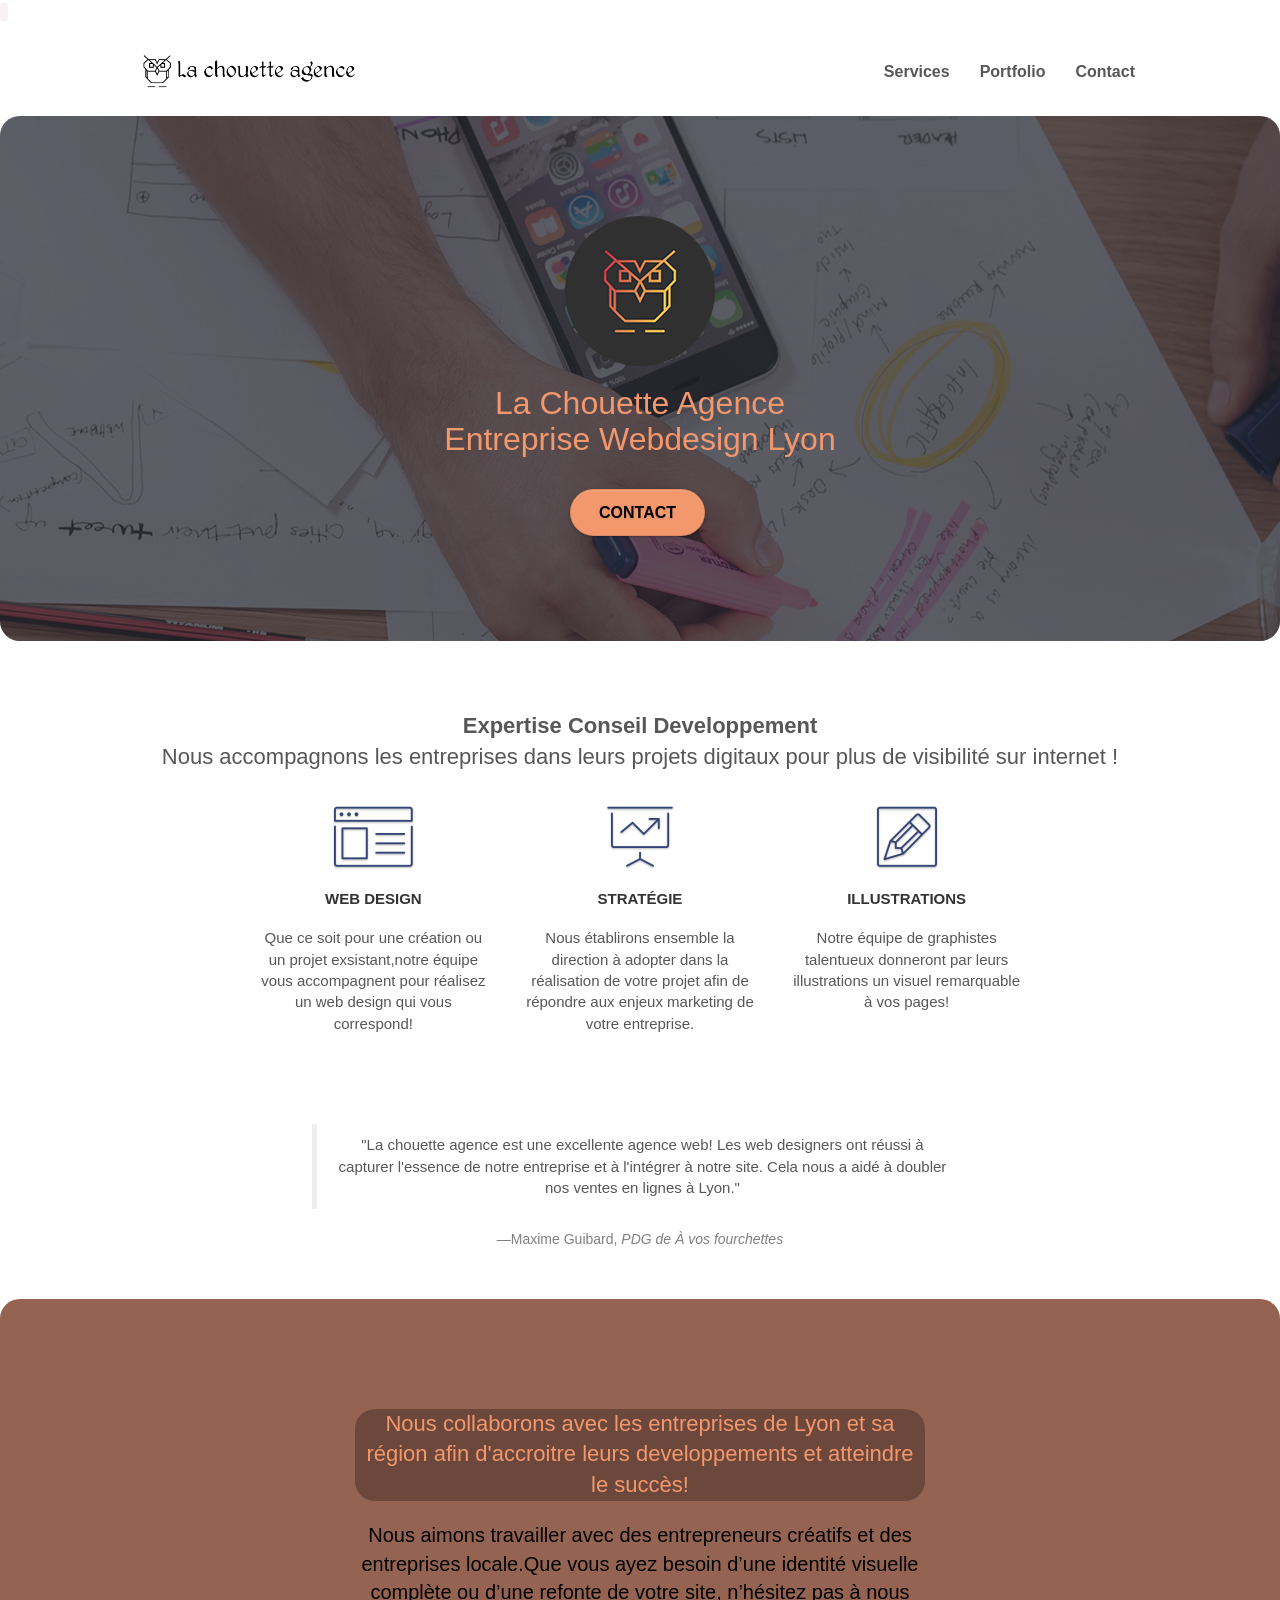
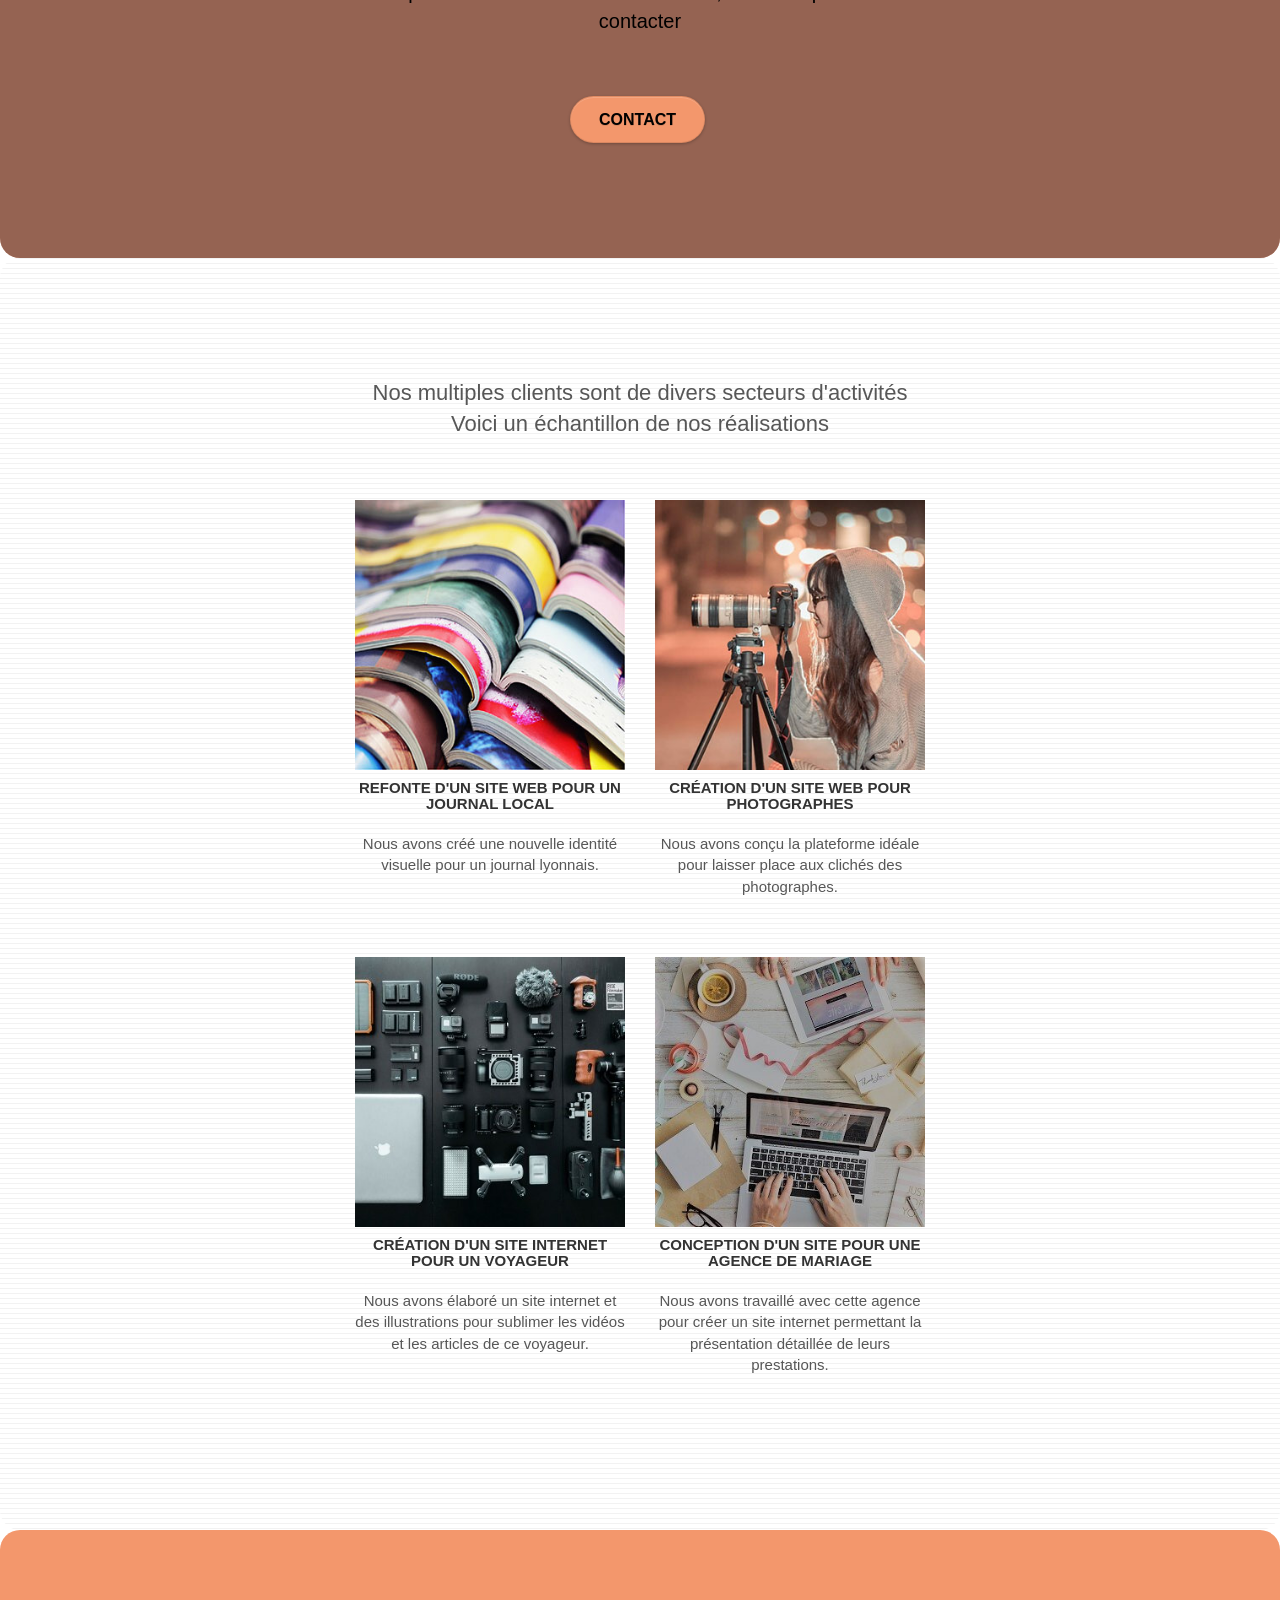
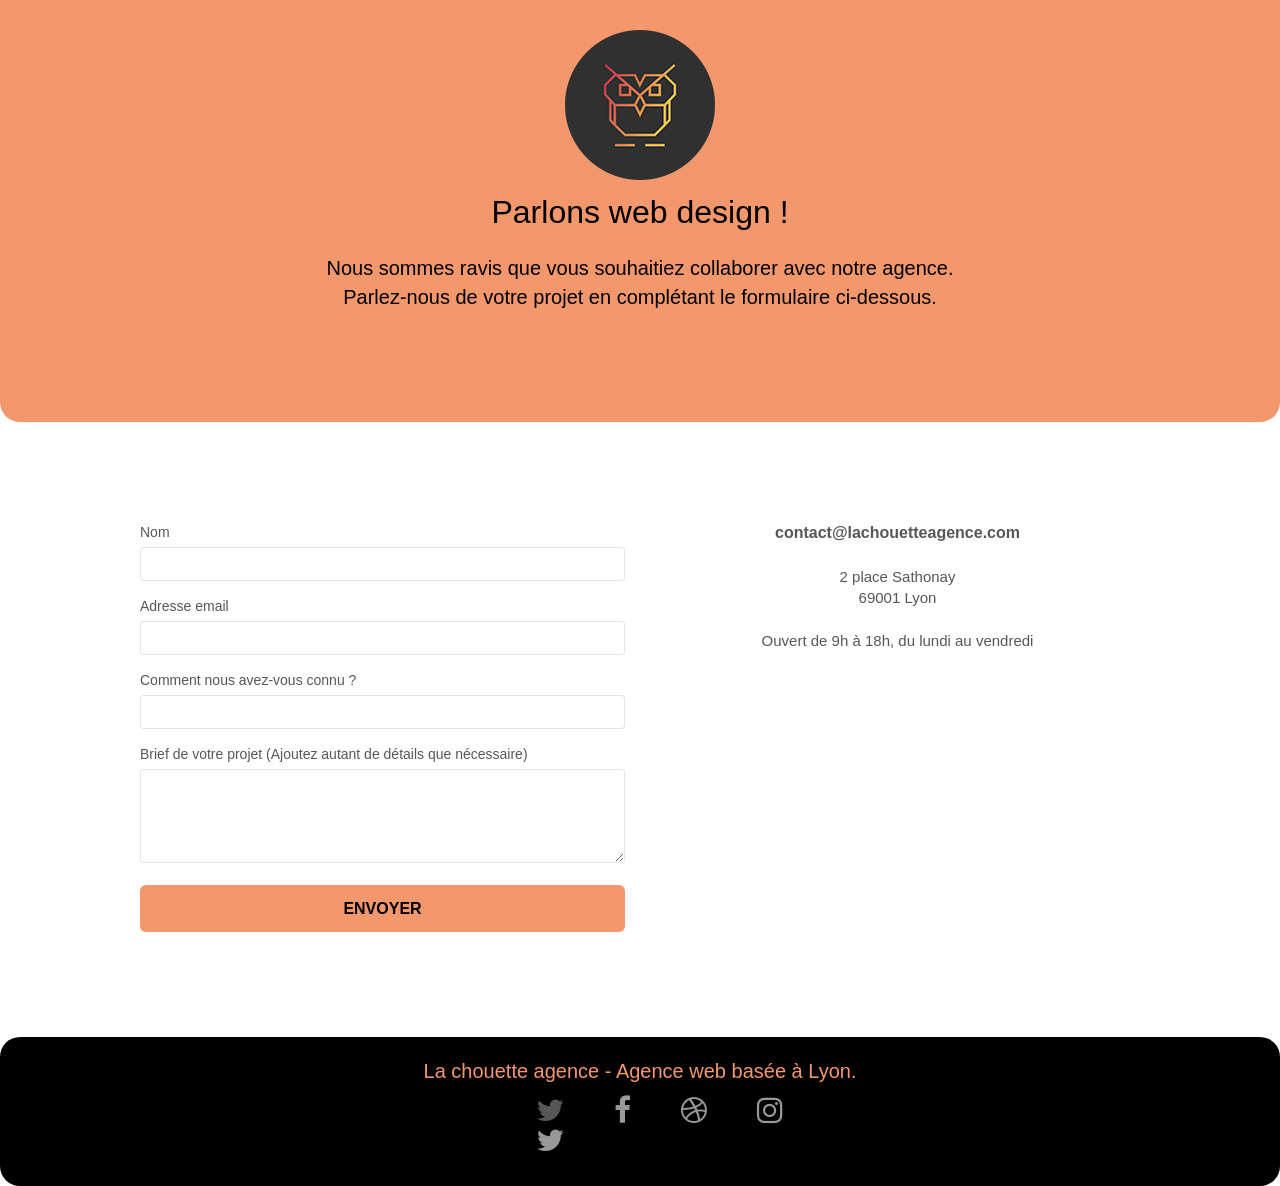
==== index.html @ d34104b5 "no message" ====
<!doctype html>
<html lang="fr">
<head>
	<meta charset="utf-8">
	<title>La chouette agence - Entreprise webdesign à Lyon</title>
    <meta name="description" content="La chouette agence entreprise de webdesign à Lyon, Expertise , conseil, strategie nous vous accompagnons et réalisont avec vous,votre projet digital! ">
    <code><meta name="robots" content="index, follow"></code>
	<meta name="viewport" content="width=device-width, initial-scale=1.0, viewport-fit=cover">
    <link rel="shortcut icon" type="image/png" href="favicon.jpg">
    
	<link rel="stylesheet" type="text/css" href="./css/bootstrap.css">
	<link rel="stylesheet" type="text/css" href="style-min.css">
	<link rel="stylesheet" type="text/css" href="./css/font-awesome.css">
	<link rel="stylesheet" type="text/css" href="./css/et-line.css">
	
    
	<script src="./js/jquery-2.1.0.js"async></script>
	<script src="./js/bootstrap.js" async></script>
	<script src="./js/blocs.js"async ></script>
	<script src="./js/jquery.touchSwipe.js" async></script>
	<script src="./js/gmaps.js" async></script>    
    
</head>
<body>  
<!-- bloc-0 -->
<header class="bloc 1-bloc" id="bloc-0">
	<div class="container bloc-sm">
		<div class="navbar row">
			<div class="navbar header">
				<a class="navbar-brand" href="index.html">
					<img src="img/la-chouette-agence.png" alt="Logo de l'agence : une chouette" title="Nom et logo de la chouette agence"></a>
				<button id="nav-toggle" type="button" class="ui-navbar-toggle navbar-toggle" data-toggle="collapse" data-target=".navbar-1">
					<span class="sr-only">Toggle navigation</span>
					<span class="icon-bar"></span>
					<span class="icon-bar"></span>
					<span class="icon-bar"></span>
				</button>
			</div>	
			<nav class="collapse navbar-collapse navbar-1 special-dropdown-nav">
				<ul class="site-navigation nav navbar-nav">	
					<li><a href="#bloc-2-services">Services</a></li>
					<li><a href="#bloc-4-portfolio">Portfolio</a></li>
					<li><a href="#bloc-7-contact">Contact</a></li>
				</ul>
			</nav>
		</div>
	</div>
</header>
<!-- bloc-0 END -->

<!-- Principal conteneur -->
<main class="page-container">

<!-- bloc-1-presentation -->
<section class="bloc bgc-dark-slate-blue bg-banniere d-bloc bg-t-edge bloc-bg-texture texture-paper b-parallax" id="bloc-1-hero">
	<div class="container bloc-lg">
		<div class="row tight-width-whitespace">	
			<div class="col-sm-12">
				<img src="img/logo.png" class="center-block image-resize-mode"alt="La chouette agence-Entreprise webdesign à Lyon" />
				<h1 class="text-center hero-bloc-text tc-white ">
					La Chouette Agence <br>Entreprise Webdesign Lyon
				</h1>
				<div class="text-center">
					<a href="#bloc-7-contact" class="btn btn-lg btn-clean btn-rd cta-hero btn-atomic-tangerine" id="cta-hero">Contact</a>
				</div>
			</div>	
		</div>	
	</div>
</section>
<!-- bloc-1-presentation END -->

<!-- bloc-2-services -->
<section class="bloc bgc-white l-bloc" id="bloc-2-services">
	<div class="container bloc-md">
		<div class="row">
			<div class="col-sm-12 text-center">
				<h2>
			<strong>Expertise Conseil Developpement</strong><br>Nous accompagnons les entreprises dans leurs projets digitaux pour plus de visibilité sur internet !</br>	
			</h2>
			</div>
		</div>
		<div class="row voffset-lg med-width-whitespace">
			<article class="col-sm-4">
				<div class="text-center">
					<span class="et-icon-browser sm-shadow icon-dark-slate-blue icons icon-lg"></span>
				</div>
				<h3 class="mg-md text-center">
					Web design
				</h3>
				<p class="text-center ">
					Que ce soit pour une création ou un projet exsistant,notre équipe vous accompagnent pour réalisez un web design qui vous correspond! 
				</p>
			</article>
			<article class="col-sm-4">
				<div class="text-center">
					<span class="et-icon-presentation sm-shadow icon-dark-slate-blue icons icon-lg"></span>
				</div>
				<h3 class="mg-md text-center">
					Stratégie
				</h3>
				<p class="text-center ">
					Nous établirons ensemble la direction à adopter dans la réalisation de votre projet afin de répondre aux enjeux marketing de votre entreprise.
				</p>
			</article>
			<article class="col-sm-4">
				<div class="text-center">
					<span class="et-icon-edit sm-shadow icon-dark-slate-blue icons icon-lg"></span>
				</div>
				<h3 class="mg-md text-center">
					Illustrations
				</h3>
				<p class="text-center ">
					Notre équipe de graphistes talentueux donneront par leurs illustrations un visuel remarquable à vos pages!
				</p>
			</article>
		</div>
		<div class="row voffset-lg voffset">
			<figure class="col-xs-12 col-md-8 col-md-offset-2 text-center">
				<blockquote>
					<p>"La chouette agence est une excellente agence web! Les web designers ont réussi à capturer l'essence de notre entreprise et à l'intégrer à notre site. Cela nous a aidé à doubler nos ventes en lignes à Lyon."</p>
				</blockquote>
				<figcaption>—Maxime Guibard, <cite>PDG de À vos fourchettes</cite></figcaption>
			</figure>
		</div>
	</div>
</section>
<!-- bloc-2-services END -->

<!-- bloc-3-what-i-do -->
<section class="bloc tc-white bgc-atomic-tangerine bg-presentation d-bloc bloc-bg-texture texture-paper b-parallax" id="bloc-3-what-i-do">
	<div class="container bloc-lg">
		<div class="row tight-width-whitespace black-background">
			<div class="col-sm-12">
				<h2 class="mg-md text-center orange2">
					Nous collaborons avec les entreprises de Lyon et sa région afin d'accroitre leurs developpements et atteindre le succès!
				</h2>
				<p class="text-center white">
					Nous aimons travailler avec des entrepreneurs créatifs et des entreprises locale.Que vous ayez besoin d’une identité visuelle complète ou d’une refonte de votre site, n’hésitez pas à nous contacter <br><br>
					<div class="text-center">
						<a href="#bloc-7-contact" class="btn btn-lg btn-clean btn-rd cta-hero btn-atomic-tangerine" id="cta-hero">Contact</a>
					</div>
				</p>
			</div>
		</div>
	</div>
</section>
<!-- bloc-3-what-i-do END -->

<!-- bloc-4-portfolio -->
<div class="bloc bgc-white bg-lines-h2-bg bg-repeat l-bloc" id="bloc-4-portfolio">
	<div class="container bloc-lg">
		<div class="row">
			<div class="col-sm-12 text-center">
				<h2>Nos multiples clients sont de divers secteurs d'activités<br>
					Voici un échantillon de nos réalisations </h2>
			</div>
		</div>
		<div class="row tight-width-whitespace portfolio-row">
			<article class="col-sm-6">
				<a href="#" data-lightbox="img/1.jpg" data-gallery-id="gallery-1" data-caption="Refonte d'un site web pour un journal local" data-frame="snapshot-lb">
					<img src="img/1.jpg" alt="photo de livres ouverts empilés commme des tuiles de toit" class="img-responsive portfolio-thumb"/></a>
				<h3 class="mg-md text-center">
					Refonte d'un site web pour un journal local
				</h3>
				<p class="text-center">
					Nous avons créé une nouvelle identité visuelle pour un journal lyonnais.
				</p>
			</article>
			<article class="col-sm-6">
				<a href="#" data-lightbox="img/2.jpg" data-gallery-id="gallery-1" data-caption="Création d'un site web pour photographes" data-frame="snapshot-lb">
					<img src="img/2.jpg" class="img-responsive portfolio-thumb" alt="image d'une femme avec appareil photo long objectif"/></a>
				<h3 class="mg-md text-center">
					Création d'un site web pour photographes
				</h3>
				<p class="text-center">
					Nous avons conçu la plateforme idéale pour laisser place aux clichés des photographes.
				</p>
			</article>
		</div>
		<div class="row tight-width-whitespace portfolio-row">
			<article class="col-sm-6">
				<a href="#" data-lightbox="img/3.jpg" data-gallery-id="gallery-1" data-caption="Création d'un site internet pour un voyageur" data-frame="snapshot-lb">
					<img src="img/3.jpg" class="img-responsive portfolio-thumb" alt="table prise de haut avec dessus materiel photos et vidéos"/></a>
				<h3 class="mg-md text-center">
					Création d'un site internet pour un voyageur
				</h3>
				<p class="text-center">
					Nous avons élaboré un site internet et des illustrations pour sublimer les vidéos et les articles de ce voyageur.
				</p>
			</article>
			<article class="col-sm-6">
				<a href="#" data-lightbox="img/4.jpg" data-gallery-id="gallery-1" data-caption="Conception d'un site pour une agence de mariage" data-frame="snapshot-lb">
					<img src="img/4.jpg" class="img-responsive portfolio-thumb" alt="image mimant une scene de préparation de mariage avec choix des invitations,couleur, rubans,etc...et une personne qui prends des notes avec un ordinateur"/></a>
				<h3 class="mg-md text-center">
					Conception d'un site pour une agence de mariage
				</h3>
				<p class="text-center">
					Nous avons travaillé avec cette agence pour créer un site internet permettant la présentation détaillée de leurs prestations.
				</p>
			</article>
		</div>
	</div>
</div>
<!-- bloc-4-portfolio END -->

<!-- bloc-5-cta -->
<div class="bloc  bgc-atomic-tangerine d-bloc" id="bloc-5-cta">
	<div class="container bloc-lg blocolor">
		<div class="row">
			<img src="img/logo.png"class="center-block image-resize-mode"alt="La chouette agence-Entreprise webdesign à Lyon">
			<h2 class="mg-md text-center black">
				Parlons web design !
			</h2>
			<p class="text-center white">
				Nous sommes ravis que vous souhaitiez collaborer avec notre agence.<br>
				Parlez-nous de votre projet en complétant le formulaire ci-dessous.
			</p>
		</div>
	</div>
</div>
<!-- bloc-5-cta END -->
<!-- bloc-7 -->
<section class="bloc bgc-white l-bloc" id="bloc-7-contact">
	<div class="container bloc-lg">
		<div class="row">
			<div class="col-sm-6">
				<form id="form_1" novalidate success-msg="Your message has been sent." fail-msg="Sorry it seems that our mail server is not responding, Sorry for the inconvenience!">
					<div class="form-group">
						<label for="name">
							Nom
						</label>
						<input id="name" class="form-control" required />
					</div>
					<div class="form-group">
						<label for="email">
							Adresse email
						</label>
						<input id="email" class="form-control" type="email" required />
					</div>
					<div class="form-group">
						<label for="message2">
							Comment nous avez-vous connu ?
						</label>
						<input id="message2" class="form-control" type="email" required id="input_504" />
					</div>
					<div class="form-group">
						<label for="message">
							Brief de votre projet (Ajoutez autant de détails que nécessaire)<br>
						</label><textarea id="message" class="form-control" rows="4" cols="50" required></textarea>
					</div> 
					<button class="bloc-button btn btn-lg btn-block cta-hero btn-atomic-tangerine" type="submit">
						Envoyer
					</button>
				</form>
			</div>
			<div class="col-sm-6">
				<p class="mail_div">
					<span class="mail">contact@lachouetteagence.com</span><br><br>2 place Sathonay <br>69001 Lyon<br><br>Ouvert de 9h à 18h, du lundi au vendredi<br>
				</p>
			</div>
		</div>
	</div>
</section>
<!-- bloc-7 END -->

<!-- Footer - bloc-8 -->
<div class="bloc bgc-atomic-tangerine2 d-bloc" id="bloc-8">
	<div class="container bloc-sm">
		<div class="row">
			<div class="col-sm-12">
				<p class="text-center orange">
					La chouette agence - Agence web basée à Lyon.<br>
				</p>
				<div class="row row-no-gutters social">
					<div class="col-sm-3">
						<ul class="text-center social_net_div">
							<li><a class="social fa fa-twitter icon-md" href="https://twitter.com/?lang=fr" aria-label="twitter" ><span class="fa fa-twitter icon-md"></span></a></li>
							<li><a class="social" href="https://fr-fr.facebook.com/" aria-label="facebook"><span class="fa fa-facebook icon-md"></span></a></li>
							<li><a class="social" href="https://dribbble.com" aria-label="dribble"><span class="fa fa-dribbble icon-md"></span></a></li>
							<li><a class="social" href="https://www.instagram.com/?hl=fr"aria-label="instagram"><span class="fa fa-instagram icon-md"></span></a></li>	
						</ul>
					</div>
				</div>
			</div>
		</div>
	</div>
</div>
<!-- Footer - bloc-8 END -->

</div>
<!-- Principal conteneur END -->
    

</body>
</html>
---- style-min.css ----
body{margin:0;padding:0;max-width:1700px;margin:auto;background:#FFF;overflow-x:hidden;-webkit-font-smoothing:antialiased;-moz-osx-font-smoothing:grayscale}a,button{transition:all .3s ease-in-out;outline:none!important}a:hover{text-decoration:none;cursor:pointer}#page-loading-blocs-notifaction{position:fixed;top:0;bottom:0;width:100%;z-index:100000;background:#FFF url(img/pageload-spinner.gif) no-repeat center center}.bloc{width:100%;clear:both;background:50% 50% no-repeat;padding:0 50px;-webkit-background-size:cover;-moz-background-size:cover;-o-background-size:cover;background-size:cover;position:relative;border-radius:20px}.bloc .container{padding-left:0;padding-right:0}.bloc-lg{padding:100px 50px}.bloc-md{padding:50px}.bloc-sm{padding:20px 50px}.bg-center,.bg-l-edge,.bg-r-edge,.bg-t-edge,.bg-b-edge,.bg-tl-edge,.bg-bl-edge,.bg-tr-edge,.bg-br-edge,.bg-repeat{-webkit-background-size:auto!important;-moz-background-size:auto!important;-o-background-size:auto!important;background-size:auto!important}.bg-repeat{background:repeat}.bg-t-edge{background:top no-repeat}.bloc-bg-texture::before{content:"";background-size:2px 2px;position:absolute;top:0;bottom:0;left:0;right:0}.texture-paper::before{background-color:rgba(20,27,47,.418);background-size:280px 280px;border-radius:20px}.b-parallax{background-attachment:fixed}.d-bloc{color:rgba(255,255,255,.7)}.d-bloc button:hover{color:rgba(255,255,255,.9)}.d-bloc .icon-round,.d-bloc .icon-square,.d-bloc .icon-rounded,.d-bloc .icon-semi-rounded-a,.d-bloc .icon-semi-rounded-b{border-color:rgba(255,255,255,.9)}.d-bloc .divider-h span{border-color:rgba(255,255,255,.2)}.d-bloc .a-btn,.d-bloc .navbar a,.d-bloc .navbar-brand,.d-bloc a .icon-sm,.d-bloc a .icon-md,.d-bloc a .icon-lg,.d-bloc a .icon-xl,.d-bloc h1 a,.d-bloc h2 a,.d-bloc h3 a,.d-bloc h4 a,.d-bloc h5 a,.d-bloc h6 a,.d-bloc p a{color:rgba(255,255,255,.6)}.d-bloc .a-btn:hover,.d-bloc .navbar a:hover,.d-bloc .navbar-brand:hover,.d-bloc a:hover .icon-sm,.d-bloc a:hover .icon-md,.d-bloc a:hover .icon-lg,.d-bloc a:hover .icon-xl,.d-bloc h1 a:hover,.d-bloc h2 a:hover,.d-bloc h3 a:hover,.d-bloc h4 a:hover,.d-bloc h5 a:hover,.d-bloc h6 a:hover,.d-bloc p a:hover{color:rgba(255,255,255,1)}.d-bloc .navbar-toggle .icon-bar{background:rgba(255,255,255,1)}.d-bloc .btn-wire,.d-bloc .btn-wire:hover{color:rgba(255,255,255,1);border-color:rgba(255,255,255,1)}.d-bloc .panel{color:rgba(0,0,0,.5)}.d-bloc .panel button:hover{color:rgba(0,0,0,.7)}.d-bloc .panel icon{border-color:rgba(0,0,0,.7)}.d-bloc .panel .divider-h span{border-color:rgba(0,0,0,.1)}.d-bloc .panel .a-btn{color:rgba(0,0,0,.6)}.d-bloc .panel .a-btn:hover{color:rgba(0,0,0,1)}.d-bloc .panel .btn-wire,.d-bloc .panel .btn-wire:hover{color:rgba(0,0,0,.7);border-color:rgba(0,0,0,.3)}.d-bloc .panel,.l-bloc{color:rgba(0,0,0,.5)}.d-bloc .panel button:hover,.l-bloc button:hover{color:rgba(0,0,0,.7)}.l-bloc .icon-round,.l-bloc .icon-square,.l-bloc .icon-rounded,.l-bloc .icon-semi-rounded-a,.l-bloc .icon-semi-rounded-b{border-color:rgba(0,0,0,.7)}.d-bloc .panel .divider-h span,.l-bloc .divider-h span{border-color:rgba(0,0,0,.1)}.d-bloc .panel .a-btn,.l-bloc .a-btn,.l-bloc .navbar a,.l-bloc .navbar-brand,.l-bloc a .icon-sm,.l-bloc a .icon-md,.l-bloc a .icon-lg,.l-bloc a .icon-xl,.l-bloc h1 a,.l-bloc h2 a,.l-bloc h3 a,.l-bloc h4 a,.l-bloc h5 a,.l-bloc h6 a,.l-bloc p a{color:rgba(0,0,0,.6)}.d-bloc .panel .a-btn:hover,.l-bloc .a-btn:hover,.l-bloc .navbar a:hover,.l-bloc .navbar-brand:hover,.l-bloc a:hover .icon-sm,.l-bloc a:hover .icon-md,.l-bloc a:hover .icon-lg,.l-bloc a:hover .icon-xl,.l-bloc h1 a:hover,.l-bloc h2 a:hover,.l-bloc h3 a:hover,.l-bloc h4 a:hover,.l-bloc h5 a:hover,.l-bloc h6 a:hover,.l-bloc p a:hover{color:rgba(0,0,0,1)}.l-bloc .navbar-toggle .icon-bar{color:rgba(0,0,0,.6)}.d-bloc .panel .btn-wire,.d-bloc .panel .btn-wire:hover,.l-bloc .btn-wire,.l-bloc .btn-wire:hover{color:rgba(0,0,0,.7);border-color:rgba(0,0,0,.3)}.voffset{margin-top:30px}.voffset-lg{margin-top:80px}.row-no-gutters{margin-right:0;margin-left:0}.row.row-no-gutters>[class^="col-"],.row.row-no-gutters>[class*=" col-"]{padding-right:0;padding-left:0}#bloc-1-hero h1{font-size:32px}.navbar{margin-bottom:0;z-index:1}.navbar-brand{height:auto;padding:3px 15px;font-size:25px;font-weight:400;font-weight:600;line-height:44px}.navbar-brand img{max-height:40px;margin:0 5px 0 0;display:inline}.navbar-brand img[src$=svg]{min-width:100px}.nav-center .navbar-brand img{margin:0}.navbar .nav{padding-top:2px;margin-right:-16px;float:right;z-index:1}.nav>li{float:left;margin-top:4px;font-size:16px}.navbar-nav .open .dropdown-menu>li>a{text-align:inherit}.nav>li a:hover,.nav>li a:focus{background:#F3976C;border-radius:2px}.navbar-toggle{margin:10px 10px 0 0;border:0}.navbar-toggle:hover{background:transparent!important}.navbar-toggle .icon-bar{background-color:rgba(0,0,0,.5);width:26px}.nav-invert .navbar .nav{float:left}.nav-invert .navbar-header,.nav-invert .navbar-brand{float:right;position:relative;z-index:2}@media (min-width:768px){.site-navigation{position:absolute;top:50%;right:20px;transform:translate(0,-50%);-webkit-transform:translateY(-50%)}.nav>li .dropdown-menu a,.nav>li .dropdown-menu a:hover{color:#484848}.nav-invert .site-navigation{left:0;right:0}.nav-center{text-align:center}.nav-center .navbar-header{width:100%}.nav-center .navbar-header,.nav-center .navbar-brand,.nav-center .nav>li{float:none;display:inline-block}.nav-center .site-navigation{position:relative;width:100%;right:0;margin-right:0;margin-top:20px}.nav-center.mini-nav .navbar-toggle{float:none;margin:10px auto 0}}.nav>li>.dropdown a{background:none!important;display:block;padding:14px 15px}nav .caret{margin:0 5px}.dropdown-menu .dropdown-menu{top:-8px;left:100%}.dropdown-menu .dropmenu-flow-right{top:100%;left:0;margin-left:-1px;border-top-left-radius:0;border-top-right-radius:0}.dropdown-menu .dropdown span{border:4px solid #000;border-top-color:transparent;border-right-color:transparent;border-bottom-color:transparent;margin:6px -5px 0 0!important;float:right}.mg-md{margin-top:10px;margin-bottom:20px}.mg-lg{margin-top:10px;margin-bottom:40px}.btn{margin:0 5px 5px 0}.btn.pull-right{margin:0 0 5px 5px}.btn-d,.btn-d:hover,.btn-d:focus{color:#FFF;background:rgba(0,0,0,.3)}button{outline:none!important}.btn-rd{border-radius:40px}.btn-clean{border:1px solid rgba(0,0,0,.08);border-bottom-color:rgba(0,0,0,.1);text-shadow:0 1px 0 rgba(0,0,1,.1);box-shadow:0 1px 3px rgba(0,0,1,.25),inset 0 1px 0 0 rgba(255,255,255,.15)}.icon-md{font-size:30px!important}.icon-lg{font-size:60px!important}.sm-shadow{text-shadow:0 1px 2px rgba(0,0,0,.3)}.panel-sq,.panel-sq .panel-heading,.panel-sq .panel-footer{border-radius:0}.panel-rd{border-radius:30px}.panel-rd .panel-heading{border-radius:29px 29px 0 0}.panel-rd .panel-footer{border-radius:0 0 29px 29px}.form-control{border-color:rgba(0,0,0,.1);box-shadow:none}.scrollToTop{width:40px;height:40px;position:fixed;bottom:20px;right:20px;opacity:0;z-index:500;transition:all .3s ease-in-out}.scrollToTop span{margin-top:6px}.showScrollTop{font-size:14px;opacity:1}a[data-lightbox]{position:relative;display:block;text-align:center}a[data-lightbox]:hover::before{content:"+";font-family:"HelveticaNeue-Light","Helvetica Neue Light","Helvetica Neue",Helvetica,Arial;font-size:32px;width:50px;height:50px;margin-left:-25px;border-radius:50%;background:rgba(0,0,0,.6);color:#FFF;font-weight:100;z-index:1;position:absolute;top:50%;transform:translateY(-50%);-webkit-transform:translateY(-50%)}a[data-lightbox]:hover img{opacity:.6;-webkit-animation-fill-mode:none;animation-fill-mode:none}#lightbox-modal{display:flex;align-items:center}#lightbox-modal .modal-dialog{width:90%;max-width:900px;margin:0 auto 0}#lightbox-modal .modal-dialog img{max-height:90vh;margin:0 auto}.lightbox-caption{padding:20px;color:#FFF;background:rgba(0,0,0,.5);position:absolute;left:15px;right:15px;bottom:5px}.close-lightbox{color:#FFF;font-size:30px;position:absolute;top:20px;right:20px;z-index:20;background:rgba(0,0,0,.5);border:none;line-height:30px;padding:0 9px 5px;opacity:.3}.close-lightbox:hover,.next-lightbox:hover,.prev-lightbox:hover{opacity:1;color:#FFF}.next-lightbox,.prev-lightbox{font-size:20px;color:rgba(255,255,255,.9);background:rgba(0,0,0,.5);transition:all .2s ease-in-out;position:absolute;top:45%;z-index:1;opacity:.4}.next-lightbox{padding:6px 8px 1px 13px;right:25px}.prev-lightbox{padding:6px 13px 1px 10px;left:25px}.snapshot-lb .modal-body{padding-bottom:45px}.snapshot-lb .lightbox-caption{padding:0;color:rgba(0,0,0,.5);background:none}h1,h2,h3,h4,h5,h6,p,label,.btn,a{font-family:"helvetica";font-weight:400;color:#575757!important}.container{max-width:1000px}.hero-bloc-text{font-size:38px}.hero-bloc-text-sub{font-size:36px}.statement-bloc-text{line-height:26px;font-style:italic;font-size:20px;text-align:center;font-weight:lighter;max-width:520px;margin:auto auto auto auto}p{font-size:15px}.tight-width-whitespace{max-width:600px;margin:auto auto auto auto}.h1{font-size:20px;font-family:"Open Sans"}.cta-hero{margin-top:22px;color:#FFFFFF!important;text-transform:uppercase;padding:12px 28px 12px 28px;font-size:16px;font-weight:700}.social{display:flex;justify-content:space-around;padding-right:50px}h2{font-size:22px;line-height:1.4em}h3{font-size:15px;text-transform:uppercase;font-weight:700;color:#333333!important}.med-width-whitespace{max-width:800px;margin:auto auto auto auto;box-shadow:0 0 0 #000}h1{color:#333333!important}h4{color:#333333!important}.icons{margin-bottom:14px;margin-top:24px}.white{color:black!important;font-size:20px}.black{color:black!important;font-size:32px}.orange{color:#F3976C!important;font-size:20px}.orange2{background-color:rgba(0,0,0,.274);color:#F3976C!important;border-radius:20px}.portfolio-thumb{margin:auto}.portfolio-row{margin-bottom:44px;margin-top:50px}.avatar{box-shadow:0 4px 9px rgba(0,0,0,.3)}.bold-link{font-weight:900;text-decoration:underline!important}.bgc-white{background-color:#FFF}.bgc-dark-slate-blue{background-color:#364577}.bgc-atomic-tangerine{background-color:#F3976C}.bgc-atomic-tangerine2{background-color:#000}.tc-white{color:#F3976C!important}.btn-atomic-tangerine{background:#F3976C;color:black!important}.btn-atomic-tangerine:hover{background:#c27956!important;color:#FFFFFF!important}.ltc-white{color:#FFFFFF!important}.ltc-white:hover{color:#cccccc!important}.ltc-atomic-tangerine{color:#F3976C!important}.ltc-atomic-tangerine:hover{color:#c27956!important}.icon-dark-slate-blue{color:#364577!important;border-color:#364577!important}.mail_div{text-align:center}.mail{font-size:16px;font-weight:700}.social_net_div{display:flex;list-style:none}.bg-dots-bg{background-image:url(img/dots-bg.png)}.bg-lines-h2-bg{background-image:url(img/lines-h2-bg.png)}.bg-banniere{background-image:url(img/la-chouette-agence-banniere.jpg)}.bg-presentation{background-image:url(img/image-de-presentation.jpg)}@media (max-width:1024px){.bloc{padding-left:20px;padding-right:20px}.bloc.full-width-bloc,.bloc-tile-2.full-width-bloc .container,.bloc-tile-3.full-width-bloc .container,.bloc-tile-4.full-width-bloc .container{padding-left:0;padding-right:0}}@media (max-width:992px) and (min-width:768px){.navbar .nav{max-width:80%}.nav-center.navbar .nav{max-width:100%}}@media only screen and (min-device-width:768px) and (max-device-width:1024px) and (orientation:landscape){.b-parallax{background-attachment:scroll}}@media only screen and (min-device-width:1024px) and (max-device-width:1366px) and (-webkit-min-device-pixel-ratio:1.5){.b-parallax{background-attachment:scroll}}@media (max-width:991px){.container{width:100%}.b-parallax{background-attachment:scroll}.page-container,#hero-bloc{overflow-x:hidden;position:relative}.bloc{padding-left:constant(safe-area-inset-left);padding-right:constant(safe-area-inset-right)}.bloc-group,.bloc-group .bloc{display:block;width:100%}.bloc-fill-screen .fill-bloc-top-edge,.bloc-fill-screen .fill-bloc-bottom-edge{padding:0 20px;padding-left:constant(safe-area-inset-left);padding-right:constant(safe-area-inset-right)}}@media (max-width:767px){.page-container{overflow-x:hidden;position:relative}h1,h2,h3,h4,h5,h6,p,#disqus_thread{padding-left:10px!important;padding-right:10px!important}.b-parallax{background-attachment:scroll}.navbar .nav{padding-top:0;border-top:1px solid rgba(0,0,0,.2);float:none!important}.navbar.row{margin-left:0;margin-right:0}.site-navigation{position:inherit;transform:none;-webkit-transform:none;-ms-transform:none}.nav>li{margin-top:0;border-bottom:1px solid rgba(0,0,0,.1);background:rgba(0,0,0,.05);text-align:left;padding-left:15px;width:100%}.nav>li:hover{background:rgba(0,0,0,.08)}.dropdown .dropdown a .caret{float:none;margin:5px 0 0 10px!important;border:4px solid #000;border-bottom-color:transparent;border-right-color:transparent;border-left-color:transparent}#hero-bloc .navbar .nav{background:rgba(0,0,0,.8)}#hero-bloc .navbar .nav a{color:rgba(255,255,255,.6)}.hero{padding:50px 0}.hero-nav{left:-1px;right:-1px}.navbar-collapse{padding:0;overflow-x:hidden;-webkit-box-shadow:none;box-shadow:none}.navbar-brand img{max-height:40px;width:auto}.nav-invert .navbar-header{float:none;width:100%}.nav-invert .navbar-toggle{float:left;margin-left:10px}.bloc{width:90%;margin:auto;padding-left:20px;padding-right:20px}.bloc-xxl,.bloc-xl,.bloc-lg{padding:40px 0}.bloc-sm,.bloc-md{padding-left:0;padding-right:0}.bloc-tile-2 .container,.bloc-tile-3 .container,.bloc-tile-4 .container,.bloc-fill-screen .fill-bloc-top-edge,.bloc-fill-screen .fill-bloc-bottom-edge{padding-left:0;padding-right:0}.a-block{padding:0 10px}.btn-dwn{display:none}.voffset{margin-top:5px}.voffset-md{margin-top:20px}.voffset-lg{margin-top:30px}form{padding:5px}.close-lightbox{display:inline-block}.blocsapp-device-iphone5{background-size:216px 425px;padding-top:60px;width:216px;height:425px}.blocsapp-device-iphone5 img{width:180px;height:320px}}@media (max-width:400px){.bloc{padding-left:0;padding-right:0}}@media (max-width:767px){.bloc-mob-center-text{text-align:center}}
---- css/et-line.css ----
@font-face{font-family:et-line;src:url(../fonts/et-line.eot);src:url(../fonts/et-line.eot?#iefix) format('embedded-opentype'),url(../fonts/et-line.woff) format('woff'),url(../fonts/et-line.ttf) format('truetype'),url(../fonts/et-line.svg#et-line) format('svg');font-weight:400;font-style:normal}.et-icon-adjustments,.et-icon-alarmclock,.et-icon-anchor,.et-icon-aperture,.et-icon-attachment,.et-icon-bargraph,.et-icon-basket,.et-icon-beaker,.et-icon-bike,.et-icon-book-open,.et-icon-briefcase,.et-icon-browser,.et-icon-calendar,.et-icon-camera,.et-icon-caution,.et-icon-chat,.et-icon-circle-compass,.et-icon-clipboard,.et-icon-clock,.et-icon-cloud,.et-icon-compass,.et-icon-desktop,.et-icon-dial,.et-icon-document,.et-icon-documents,.et-icon-download,.et-icon-dribbble,.et-icon-edit,.et-icon-envelope,.et-icon-expand,.et-icon-facebook,.et-icon-flag,.et-icon-focus,.et-icon-gears,.et-icon-genius,.et-icon-gift,.et-icon-global,.et-icon-globe,.et-icon-googleplus,.et-icon-grid,.et-icon-happy,.et-icon-hazardous,.et-icon-heart,.et-icon-hotairballoon,.et-icon-hourglass,.et-icon-key,.et-icon-laptop,.et-icon-layers,.et-icon-lifesaver,.et-icon-lightbulb,.et-icon-linegraph,.et-icon-linkedin,.et-icon-lock,.et-icon-magnifying-glass,.et-icon-map,.et-icon-map-pin,.et-icon-megaphone,.et-icon-mic,.et-icon-mobile,.et-icon-newspaper,.et-icon-notebook,.et-icon-paintbrush,.et-icon-paperclip,.et-icon-pencil,.et-icon-phone,.et-icon-picture,.et-icon-pictures,.et-icon-piechart,.et-icon-presentation,.et-icon-pricetags,.et-icon-printer,.et-icon-profile-female,.et-icon-profile-male,.et-icon-puzzle,.et-icon-quote,.et-icon-recycle,.et-icon-refresh,.et-icon-ribbon,.et-icon-rss,.et-icon-sad,.et-icon-scissors,.et-icon-scope,.et-icon-search,.et-icon-shield,.et-icon-speedometer,.et-icon-strategy,.et-icon-streetsign,.et-icon-tablet,.et-icon-target,.et-icon-telescope,.et-icon-toolbox,.et-icon-tools,.et-icon-tools-2,.et-icon-trophy,.et-icon-tumblr,.et-icon-twitter,.et-icon-upload,.et-icon-video,.et-icon-wallet,.et-icon-wine{font-family:et-line;speak:none;font-style:normal;font-weight:400;font-variant:normal;text-transform:none;line-height:1;-webkit-font-smoothing:antialiased;-moz-osx-font-smoothing:grayscale;display:inline-block}.et-icon-mobile:before{content:"\e000"}.et-icon-laptop:before{content:"\e001"}.et-icon-desktop:before{content:"\e002"}.et-icon-tablet:before{content:"\e003"}.et-icon-phone:before{content:"\e004"}.et-icon-document:before{content:"\e005"}.et-icon-documents:before{content:"\e006"}.et-icon-search:before{content:"\e007"}.et-icon-clipboard:before{content:"\e008"}.et-icon-newspaper:before{content:"\e009"}.et-icon-notebook:before{content:"\e00a"}.et-icon-book-open:before{content:"\e00b"}.et-icon-browser:before{content:"\e00c"}.et-icon-calendar:before{content:"\e00d"}.et-icon-presentation:before{content:"\e00e"}.et-icon-picture:before{content:"\e00f"}.et-icon-pictures:before{content:"\e010"}.et-icon-video:before{content:"\e011"}.et-icon-camera:before{content:"\e012"}.et-icon-printer:before{content:"\e013"}.et-icon-toolbox:before{content:"\e014"}.et-icon-briefcase:before{content:"\e015"}.et-icon-wallet:before{content:"\e016"}.et-icon-gift:before{content:"\e017"}.et-icon-bargraph:before{content:"\e018"}.et-icon-grid:before{content:"\e019"}.et-icon-expand:before{content:"\e01a"}.et-icon-focus:before{content:"\e01b"}.et-icon-edit:before{content:"\e01c"}.et-icon-adjustments:before{content:"\e01d"}.et-icon-ribbon:before{content:"\e01e"}.et-icon-hourglass:before{content:"\e01f"}.et-icon-lock:before{content:"\e020"}.et-icon-megaphone:before{content:"\e021"}.et-icon-shield:before{content:"\e022"}.et-icon-trophy:before{content:"\e023"}.et-icon-flag:before{content:"\e024"}.et-icon-map:before{content:"\e025"}.et-icon-puzzle:before{content:"\e026"}.et-icon-basket:before{content:"\e027"}.et-icon-envelope:before{content:"\e028"}.et-icon-streetsign:before{content:"\e029"}.et-icon-telescope:before{content:"\e02a"}.et-icon-gears:before{content:"\e02b"}.et-icon-key:before{content:"\e02c"}.et-icon-paperclip:before{content:"\e02d"}.et-icon-attachment:before{content:"\e02e"}.et-icon-pricetags:before{content:"\e02f"}.et-icon-lightbulb:before{content:"\e030"}.et-icon-layers:before{content:"\e031"}.et-icon-pencil:before{content:"\e032"}.et-icon-tools:before{content:"\e033"}.et-icon-tools-2:before{content:"\e034"}.et-icon-scissors:before{content:"\e035"}.et-icon-paintbrush:before{content:"\e036"}.et-icon-magnifying-glass:before{content:"\e037"}.et-icon-circle-compass:before{content:"\e038"}.et-icon-linegraph:before{content:"\e039"}.et-icon-mic:before{content:"\e03a"}.et-icon-strategy:before{content:"\e03b"}.et-icon-beaker:before{content:"\e03c"}.et-icon-caution:before{content:"\e03d"}.et-icon-recycle:before{content:"\e03e"}.et-icon-anchor:before{content:"\e03f"}.et-icon-profile-male:before{content:"\e040"}.et-icon-profile-female:before{content:"\e041"}.et-icon-bike:before{content:"\e042"}.et-icon-wine:before{content:"\e043"}.et-icon-hotairballoon:before{content:"\e044"}.et-icon-globe:before{content:"\e045"}.et-icon-genius:before{content:"\e046"}.et-icon-map-pin:before{content:"\e047"}.et-icon-dial:before{content:"\e048"}.et-icon-chat:before{content:"\e049"}.et-icon-heart:before{content:"\e04a"}.et-icon-cloud:before{content:"\e04b"}.et-icon-upload:before{content:"\e04c"}.et-icon-download:before{content:"\e04d"}.et-icon-target:before{content:"\e04e"}.et-icon-hazardous:before{content:"\e04f"}.et-icon-piechart:before{content:"\e050"}.et-icon-speedometer:before{content:"\e051"}.et-icon-global:before{content:"\e052"}.et-icon-compass:before{content:"\e053"}.et-icon-lifesaver:before{content:"\e054"}.et-icon-clock:before{content:"\e055"}.et-icon-aperture:before{content:"\e056"}.et-icon-quote:before{content:"\e057"}.et-icon-scope:before{content:"\e058"}.et-icon-alarmclock:before{content:"\e059"}.et-icon-refresh:before{content:"\e05a"}.et-icon-happy:before{content:"\e05b"}.et-icon-sad:before{content:"\e05c"}.et-icon-facebook:before{content:"\e05d"}.et-icon-twitter:before{content:"\e05e"}.et-icon-googleplus:before{content:"\e05f"}.et-icon-rss:before{content:"\e060"}.et-icon-tumblr:before{content:"\e061"}.et-icon-linkedin:before{content:"\e062"}.et-icon-dribbble:before{content:"\e063"}
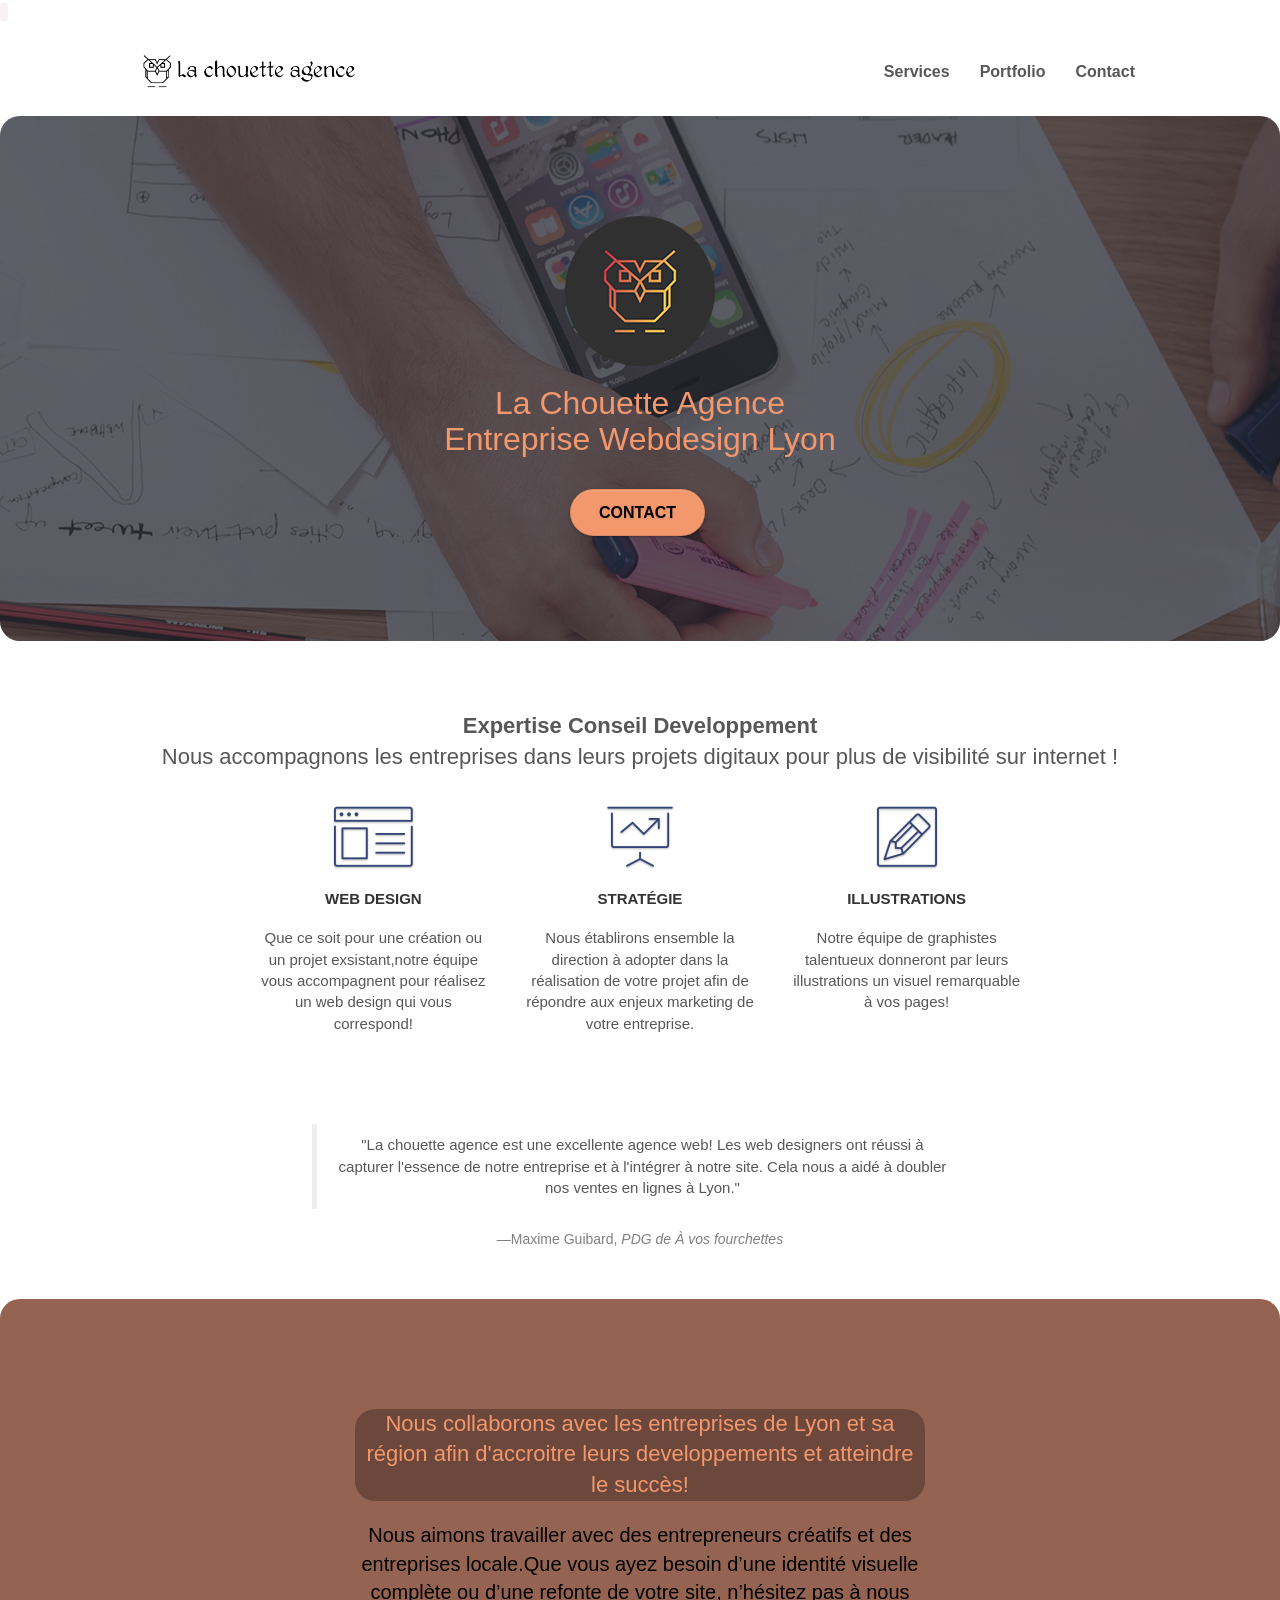
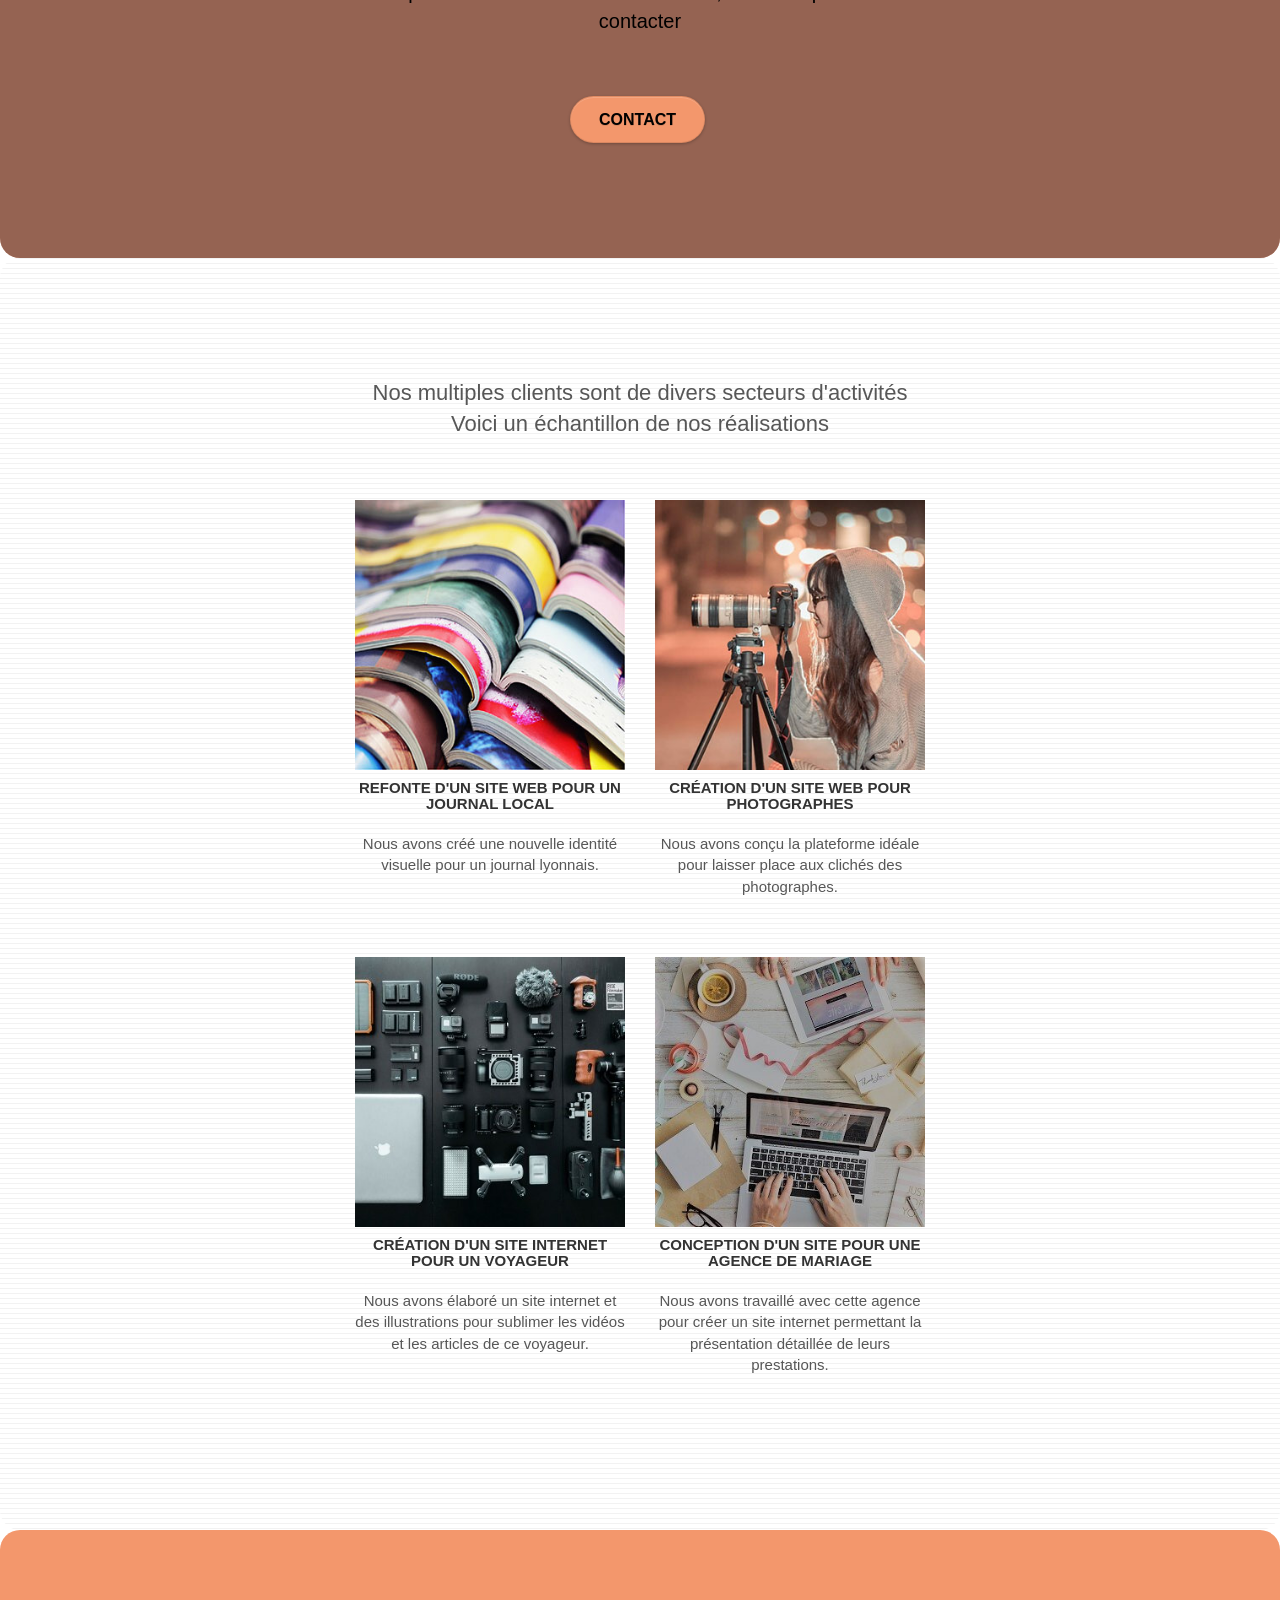
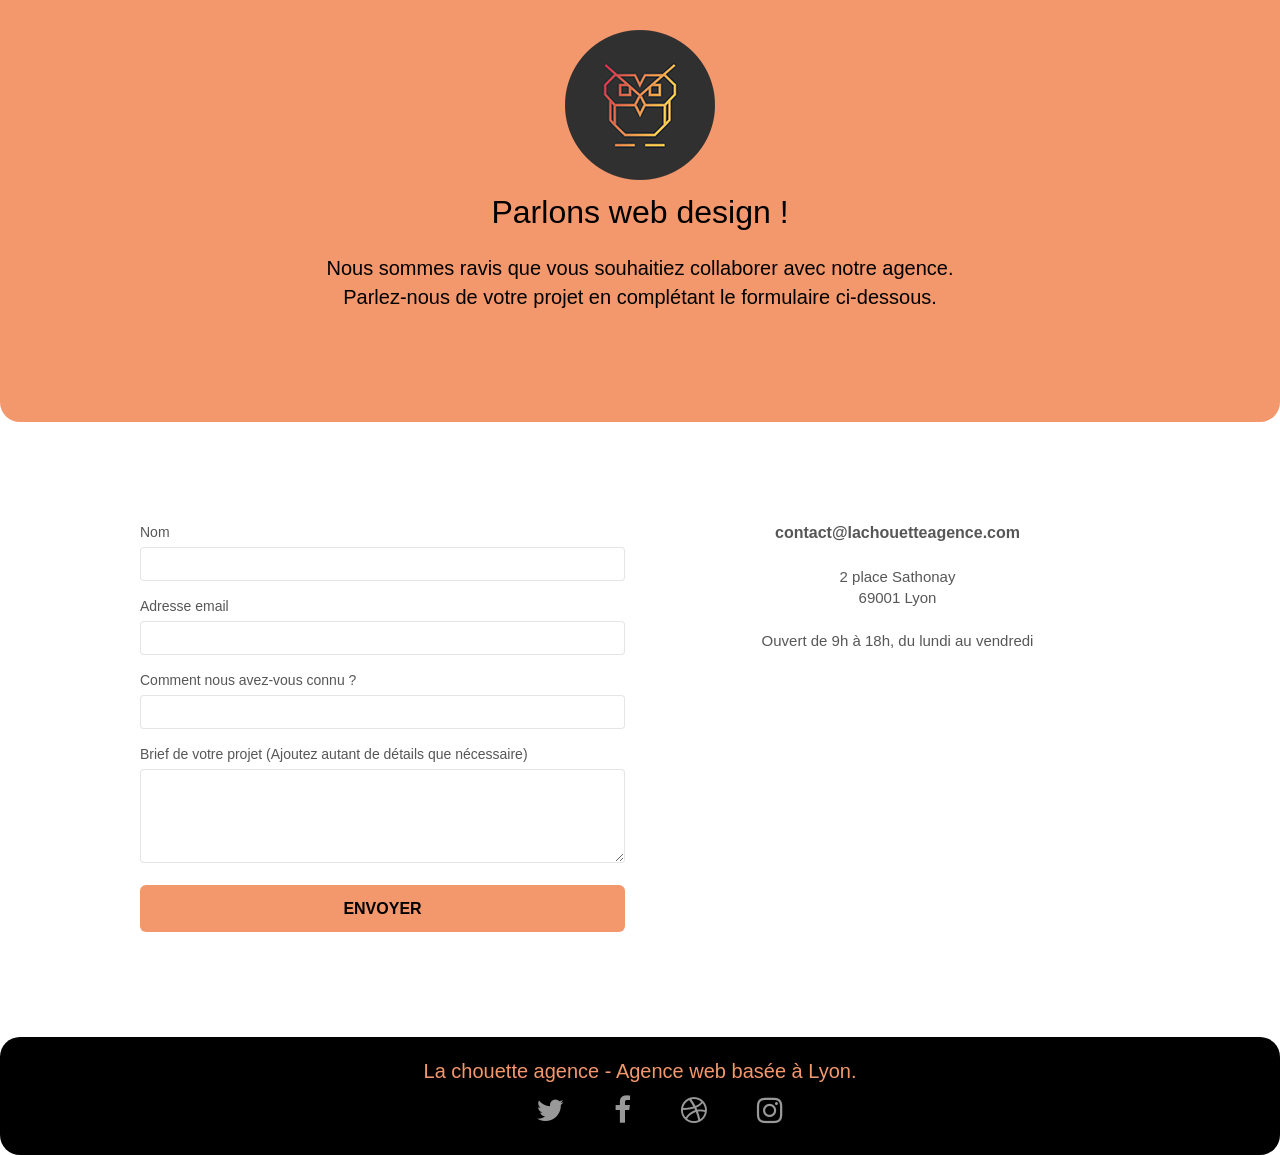
==== commit c5b81a5c: "no message" ====
--- a/index.html
+++ b/index.html
@@ -190,7 +190,7 @@
 			</article>
 			<article class="col-sm-6">
 				<a href="#" data-lightbox="img/4.jpg" data-gallery-id="gallery-1" data-caption="Conception d'un site pour une agence de mariage" data-frame="snapshot-lb">
-					<img src="img/4.jpg" class="img-responsive portfolio-thumb" alt="image mimant une scene de préparation de mariage avec choix des invitations,couleur, rubans,etc...et une personne qui prends des notes avec un ordinateur"/></a>
+					<img src="img/4.jpg" class="img-responsive portfolio-thumb" alt="image mimant une scene de préparation de mariage avec choix des invitations,couleur, rubans,etc..."/></a>
 				<h3 class="mg-md text-center">
 					Conception d'un site pour une agence de mariage
 				</h3>
@@ -274,7 +274,7 @@
 				<div class="row row-no-gutters social">
 					<div class="col-sm-3">
 						<ul class="text-center social_net_div">
-							<li><a class="social fa fa-twitter icon-md" href="https://twitter.com/?lang=fr" aria-label="twitter" ><span class="fa fa-twitter icon-md"></span></a></li>
+							<li><a class="social" href="https://twitter.com/?lang=fr" aria-label="twitter" ><span class="fa fa-twitter icon-md"></span></a></li>
 							<li><a class="social" href="https://fr-fr.facebook.com/" aria-label="facebook"><span class="fa fa-facebook icon-md"></span></a></li>
 							<li><a class="social" href="https://dribbble.com" aria-label="dribble"><span class="fa fa-dribbble icon-md"></span></a></li>
 							<li><a class="social" href="https://www.instagram.com/?hl=fr"aria-label="instagram"><span class="fa fa-instagram icon-md"></span></a></li>	
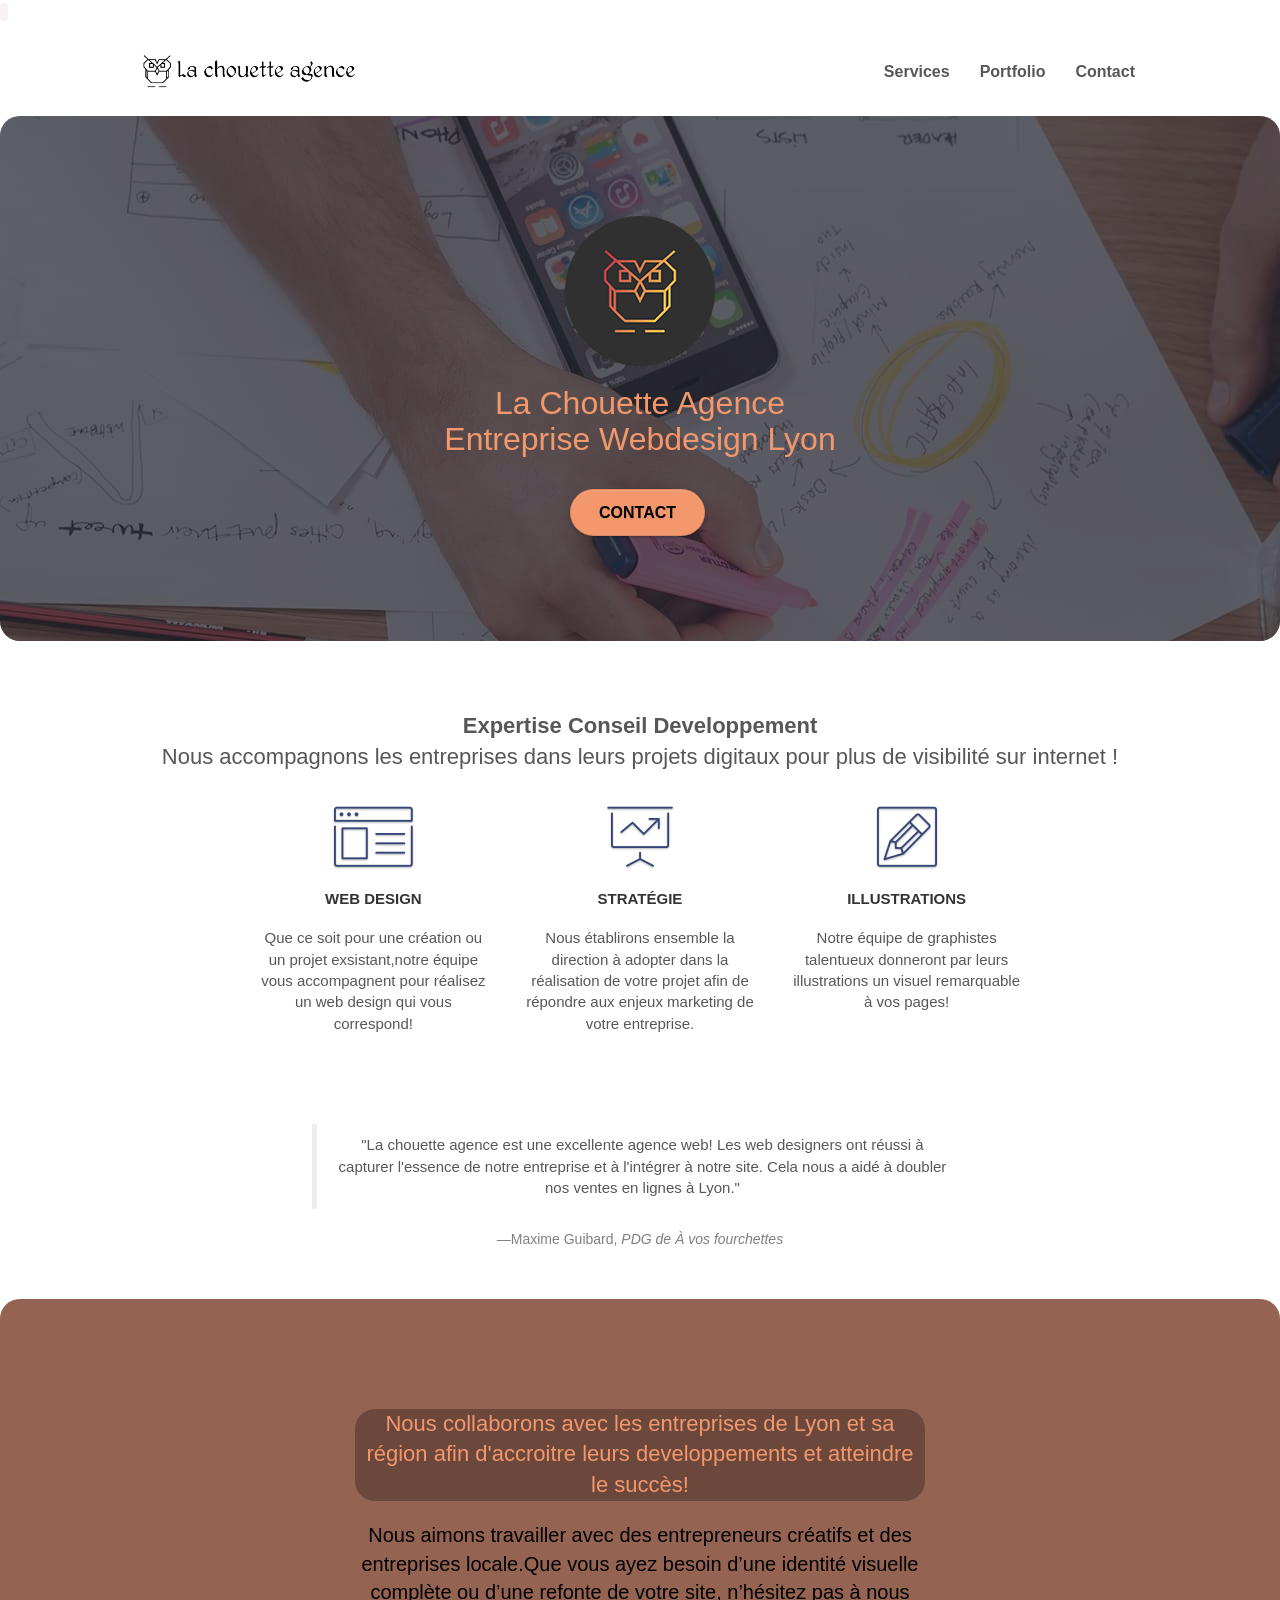
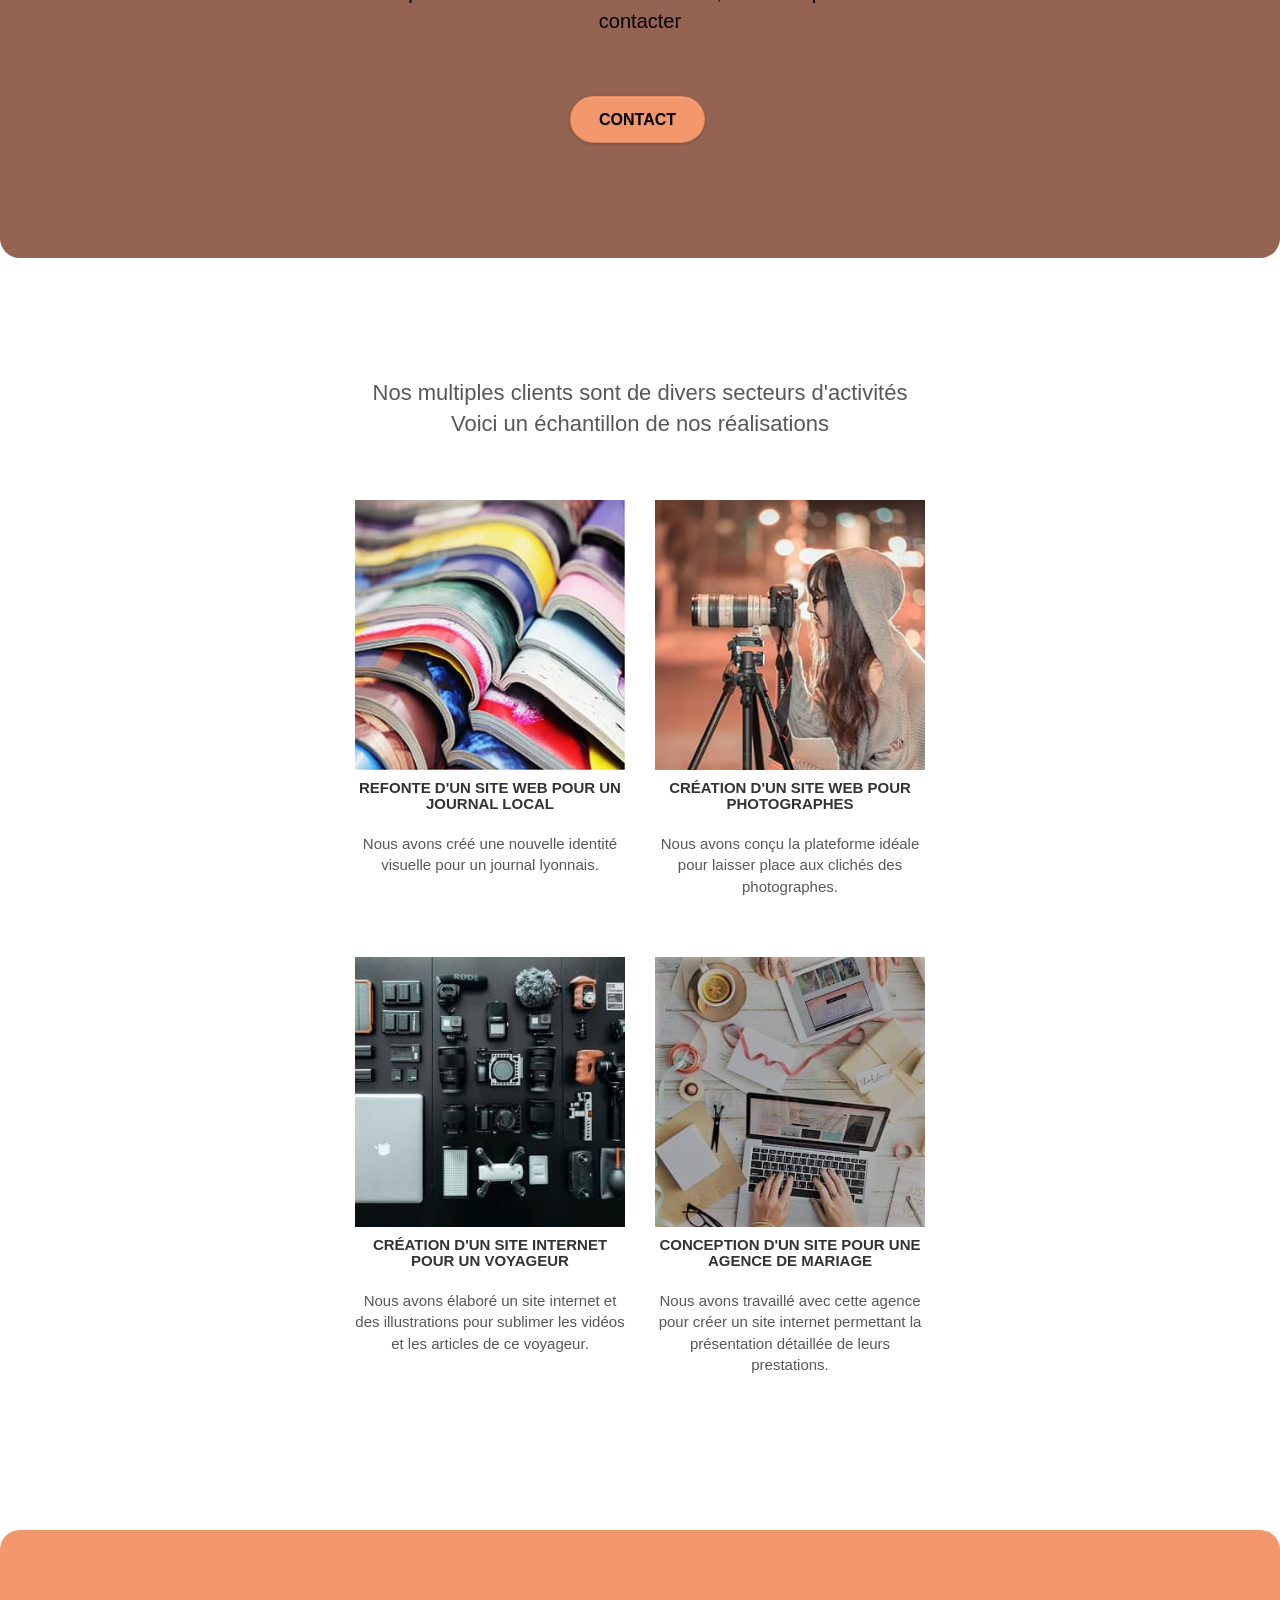
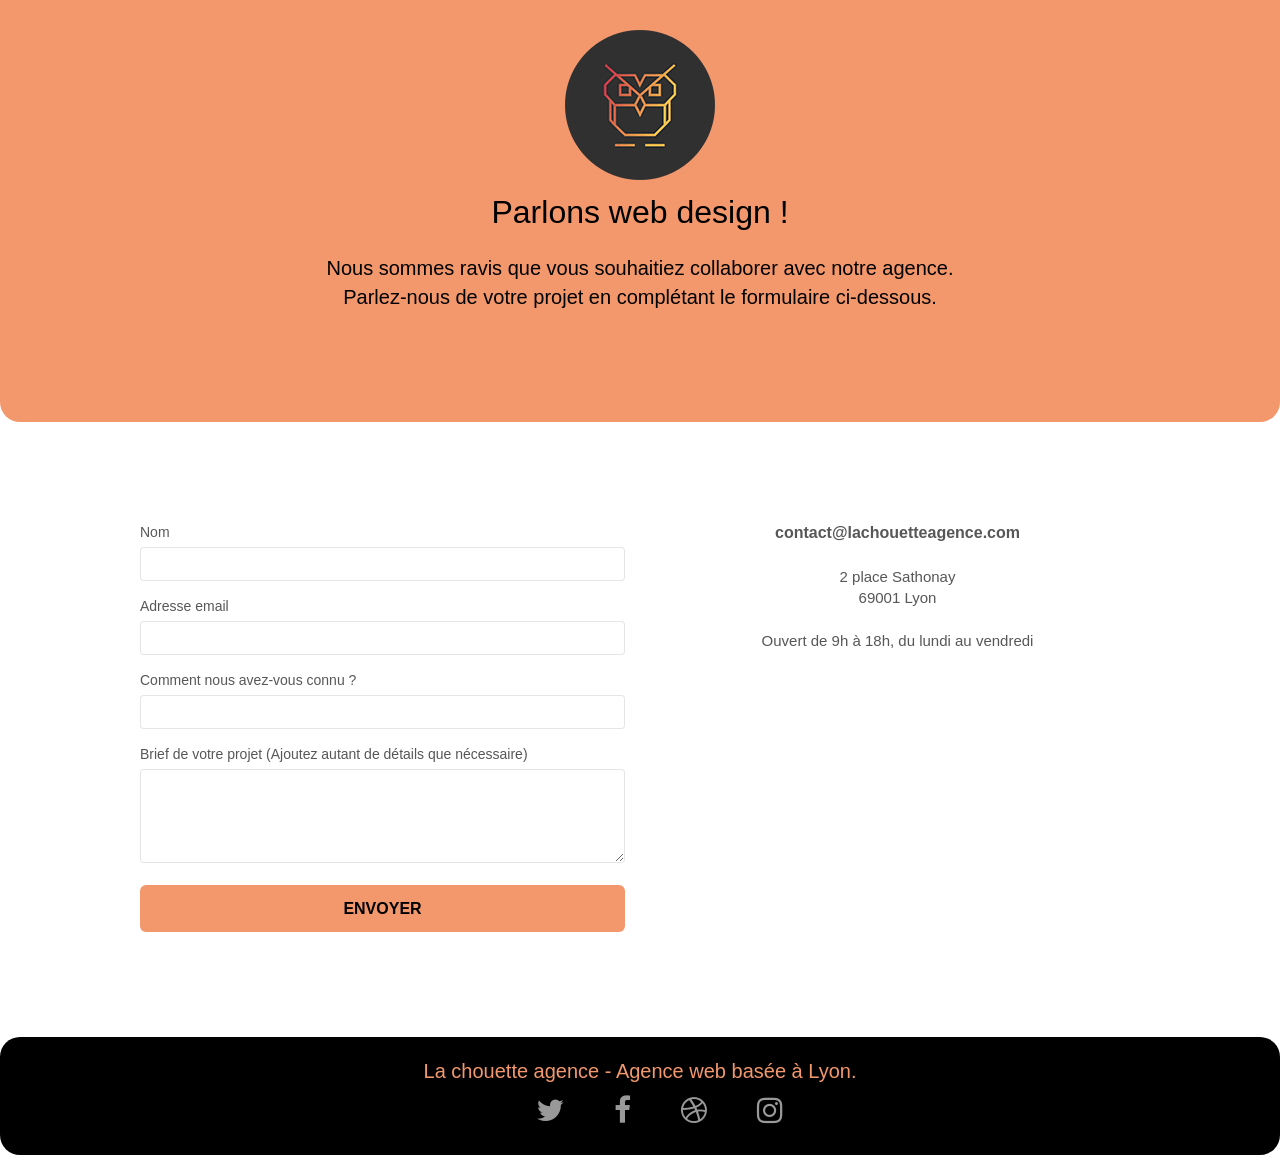
==== commit e0de1e8e: "balise google" ====
--- a/index.html
+++ b/index.html
@@ -6,6 +6,7 @@
     <meta name="description" content="La chouette agence entreprise de webdesign à Lyon, Expertise , conseil, strategie nous vous accompagnons et réalisont avec vous,votre projet digital! ">
     <code><meta name="robots" content="index, follow"></code>
 	<meta name="viewport" content="width=device-width, initial-scale=1.0, viewport-fit=cover">
+	<meta name="google-site-verification" content="l4KLX0-e6pi4tzhJuRP0CZiGm5jm_e1VPVawQLPRdoo" />
     <link rel="shortcut icon" type="image/png" href="favicon.jpg">
     
 	<link rel="stylesheet" type="text/css" href="./css/bootstrap.css">
@@ -117,7 +118,7 @@
 		<div class="row voffset-lg voffset">
 			<figure class="col-xs-12 col-md-8 col-md-offset-2 text-center">
 				<blockquote>
-					<p>"La chouette agence est une excellente agence web! Les web designers ont réussi à capturer l'essence de notre entreprise et à l'intégrer à notre site. Cela nous a aidé à doubler nos ventes en lignes à Lyon."</p>
+					<p aria-hidden="true">"La chouette agence est une excellente agence web! Les web designers ont réussi à capturer l'essence de notre entreprise et à l'intégrer à notre site. Cela nous a aidé à doubler nos ventes en lignes à Lyon."</p>
 				</blockquote>
 				<figcaption>—Maxime Guibard, <cite>PDG de À vos fourchettes</cite></figcaption>
 			</figure>
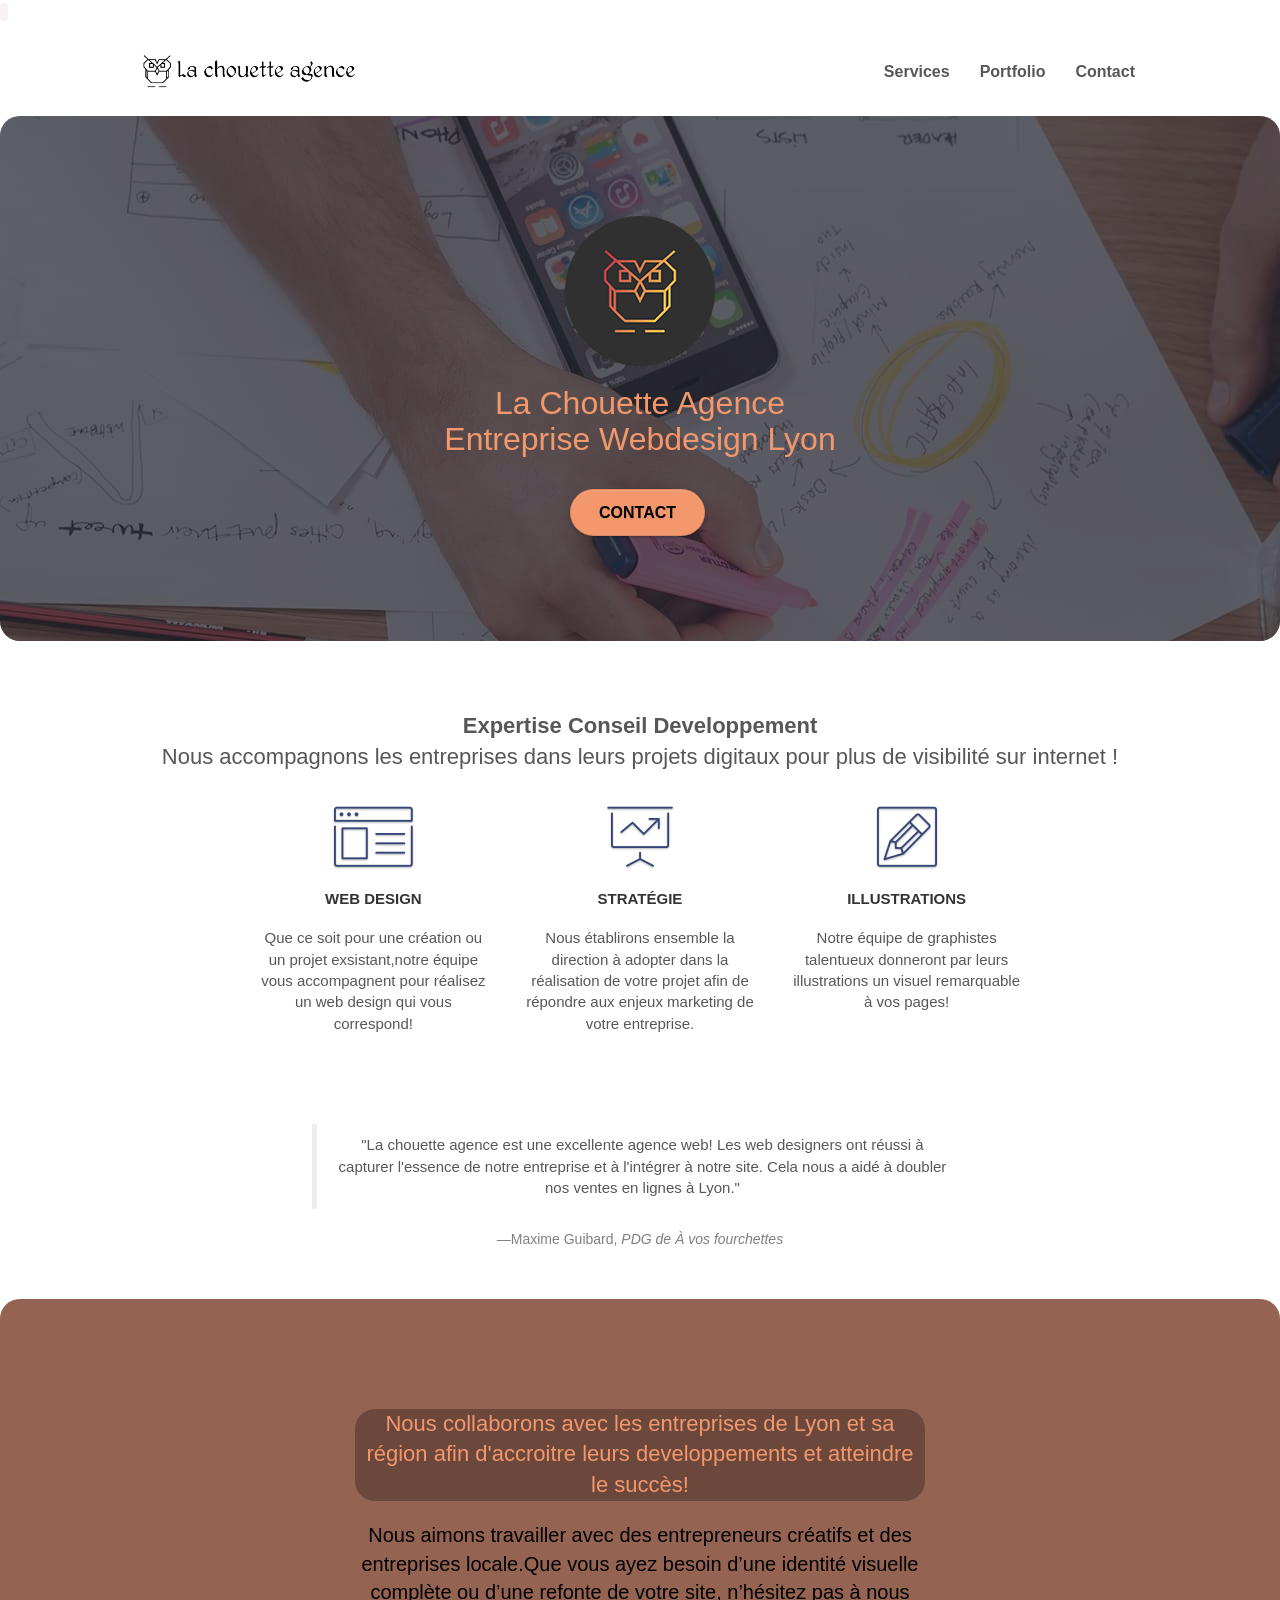
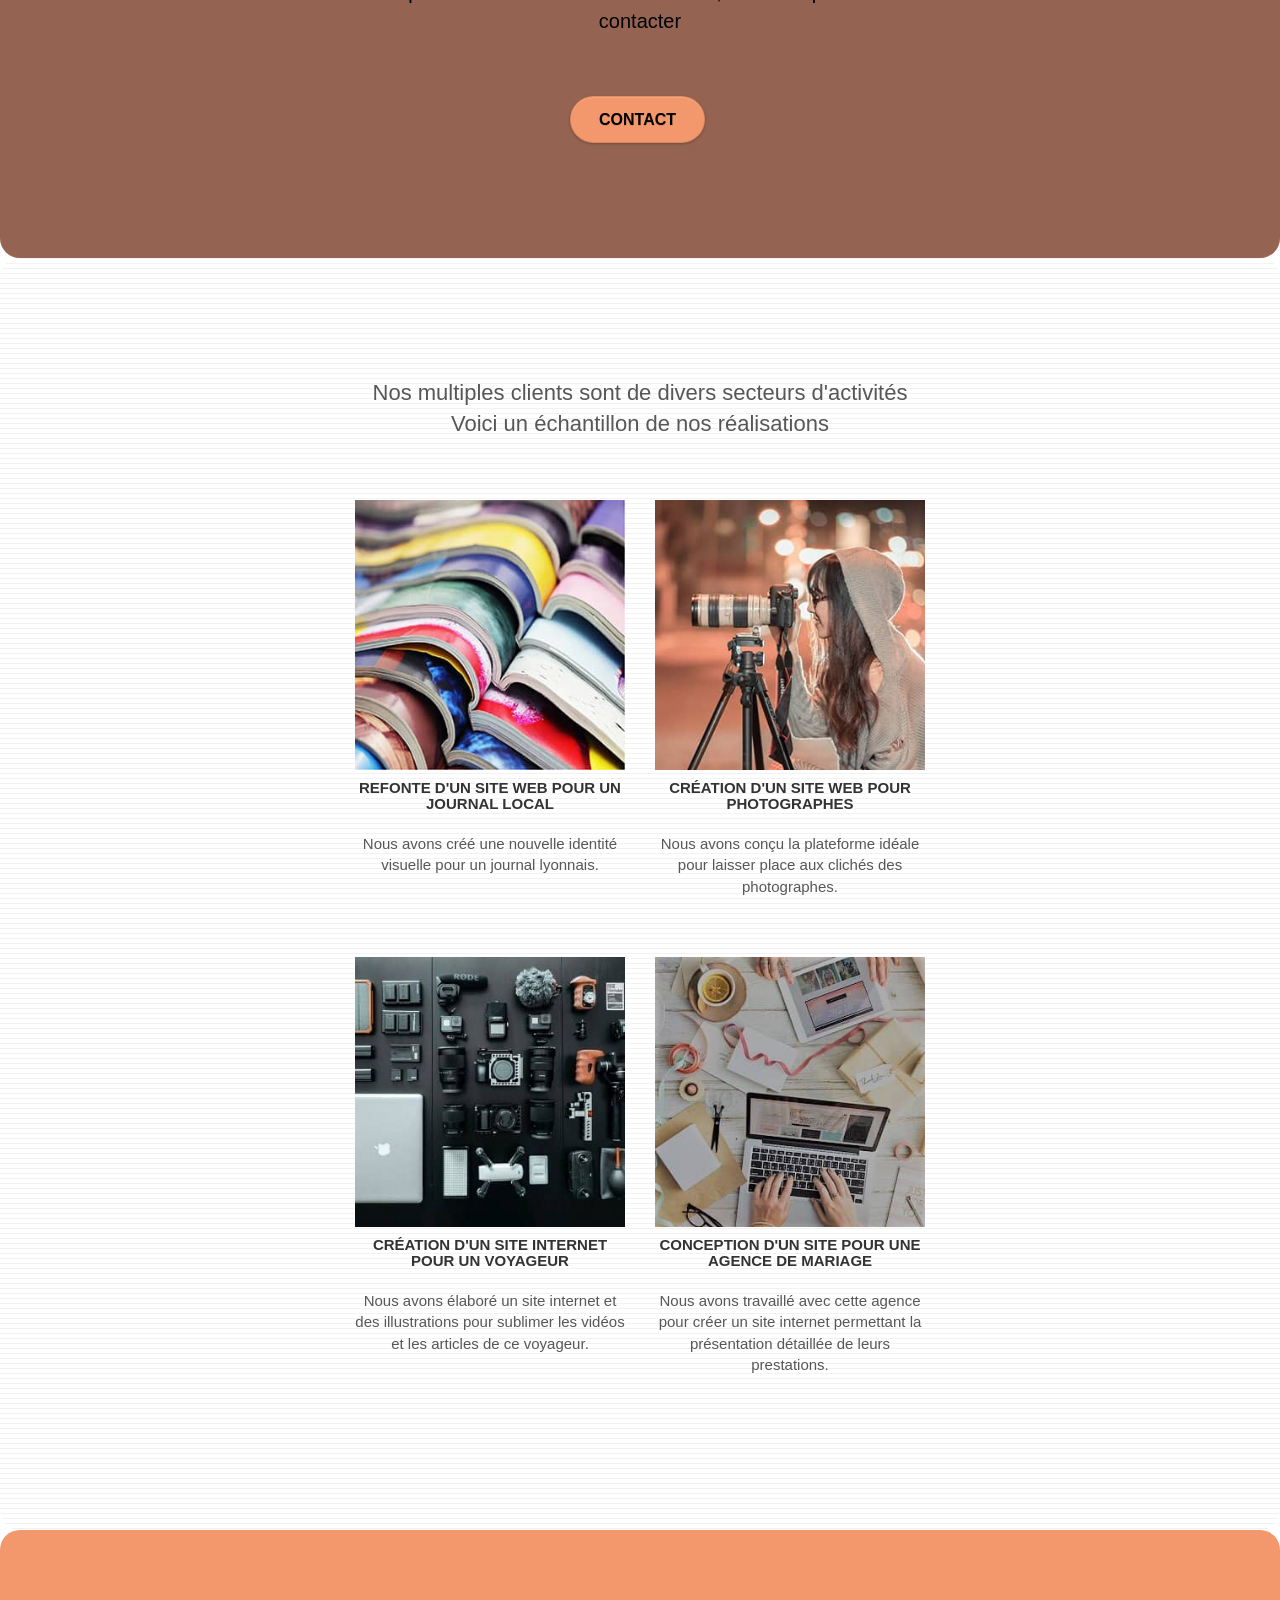
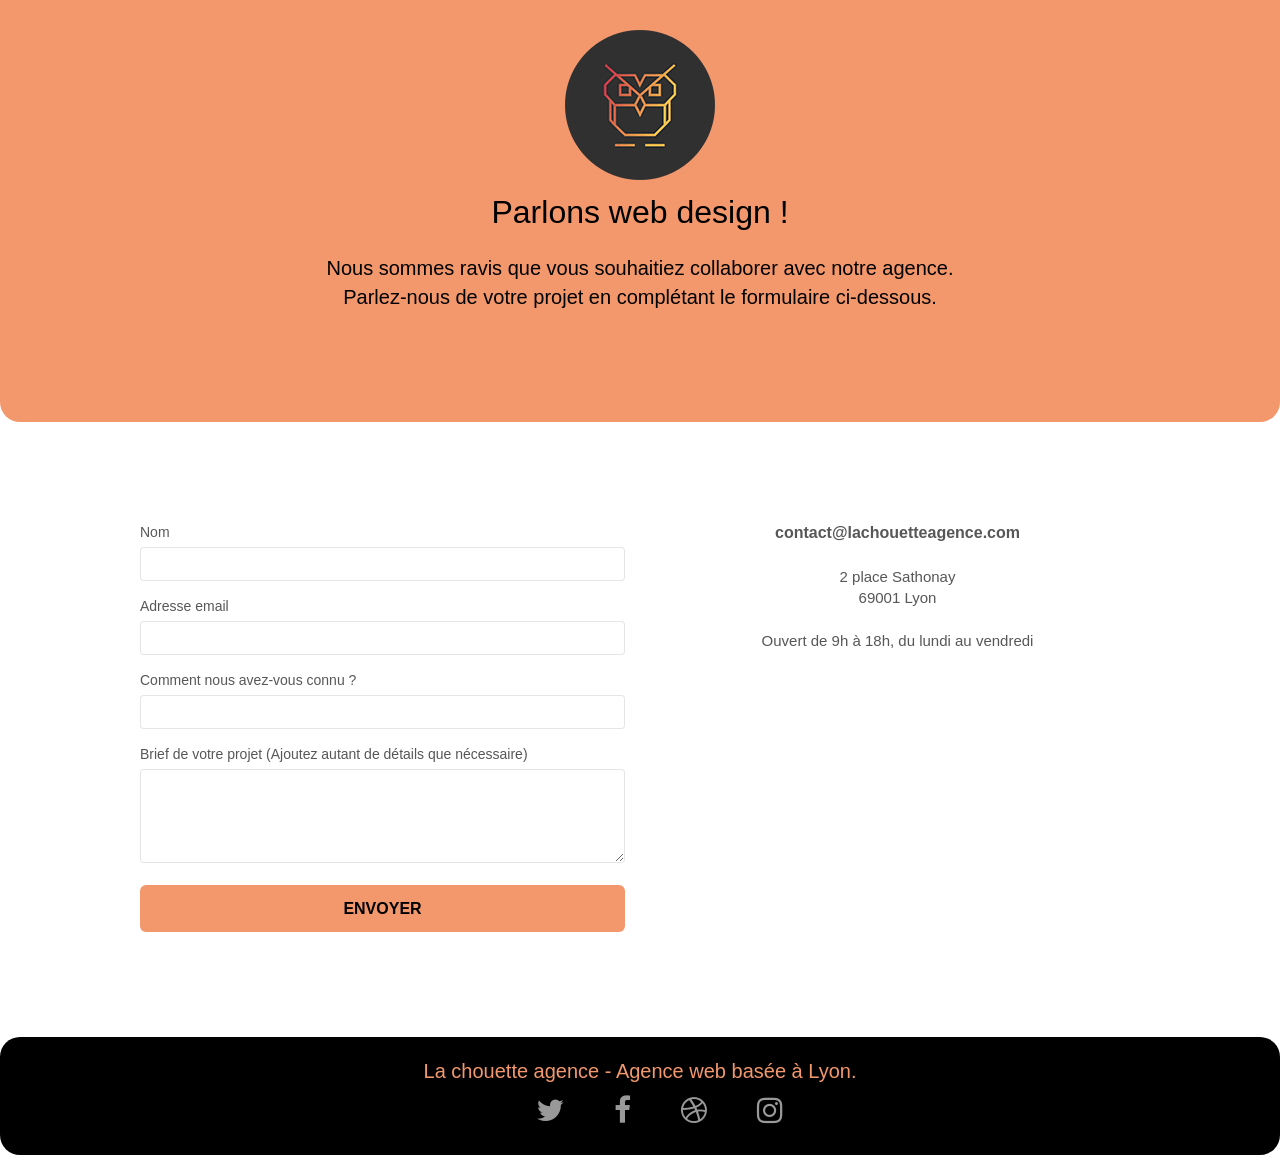
==== commit 66ca4e93: "no message" ====
--- a/index.html
+++ b/index.html
@@ -118,7 +118,7 @@
 		<div class="row voffset-lg voffset">
 			<figure class="col-xs-12 col-md-8 col-md-offset-2 text-center">
 				<blockquote>
-					<p aria-hidden="true">"La chouette agence est une excellente agence web! Les web designers ont réussi à capturer l'essence de notre entreprise et à l'intégrer à notre site. Cela nous a aidé à doubler nos ventes en lignes à Lyon."</p>
+					<p>"La chouette agence est une excellente agence web! Les web designers ont réussi à capturer l'essence de notre entreprise et à l'intégrer à notre site. Cela nous a aidé à doubler nos ventes en lignes à Lyon."</p>
 				</blockquote>
 				<figcaption>—Maxime Guibard, <cite>PDG de À vos fourchettes</cite></figcaption>
 			</figure>
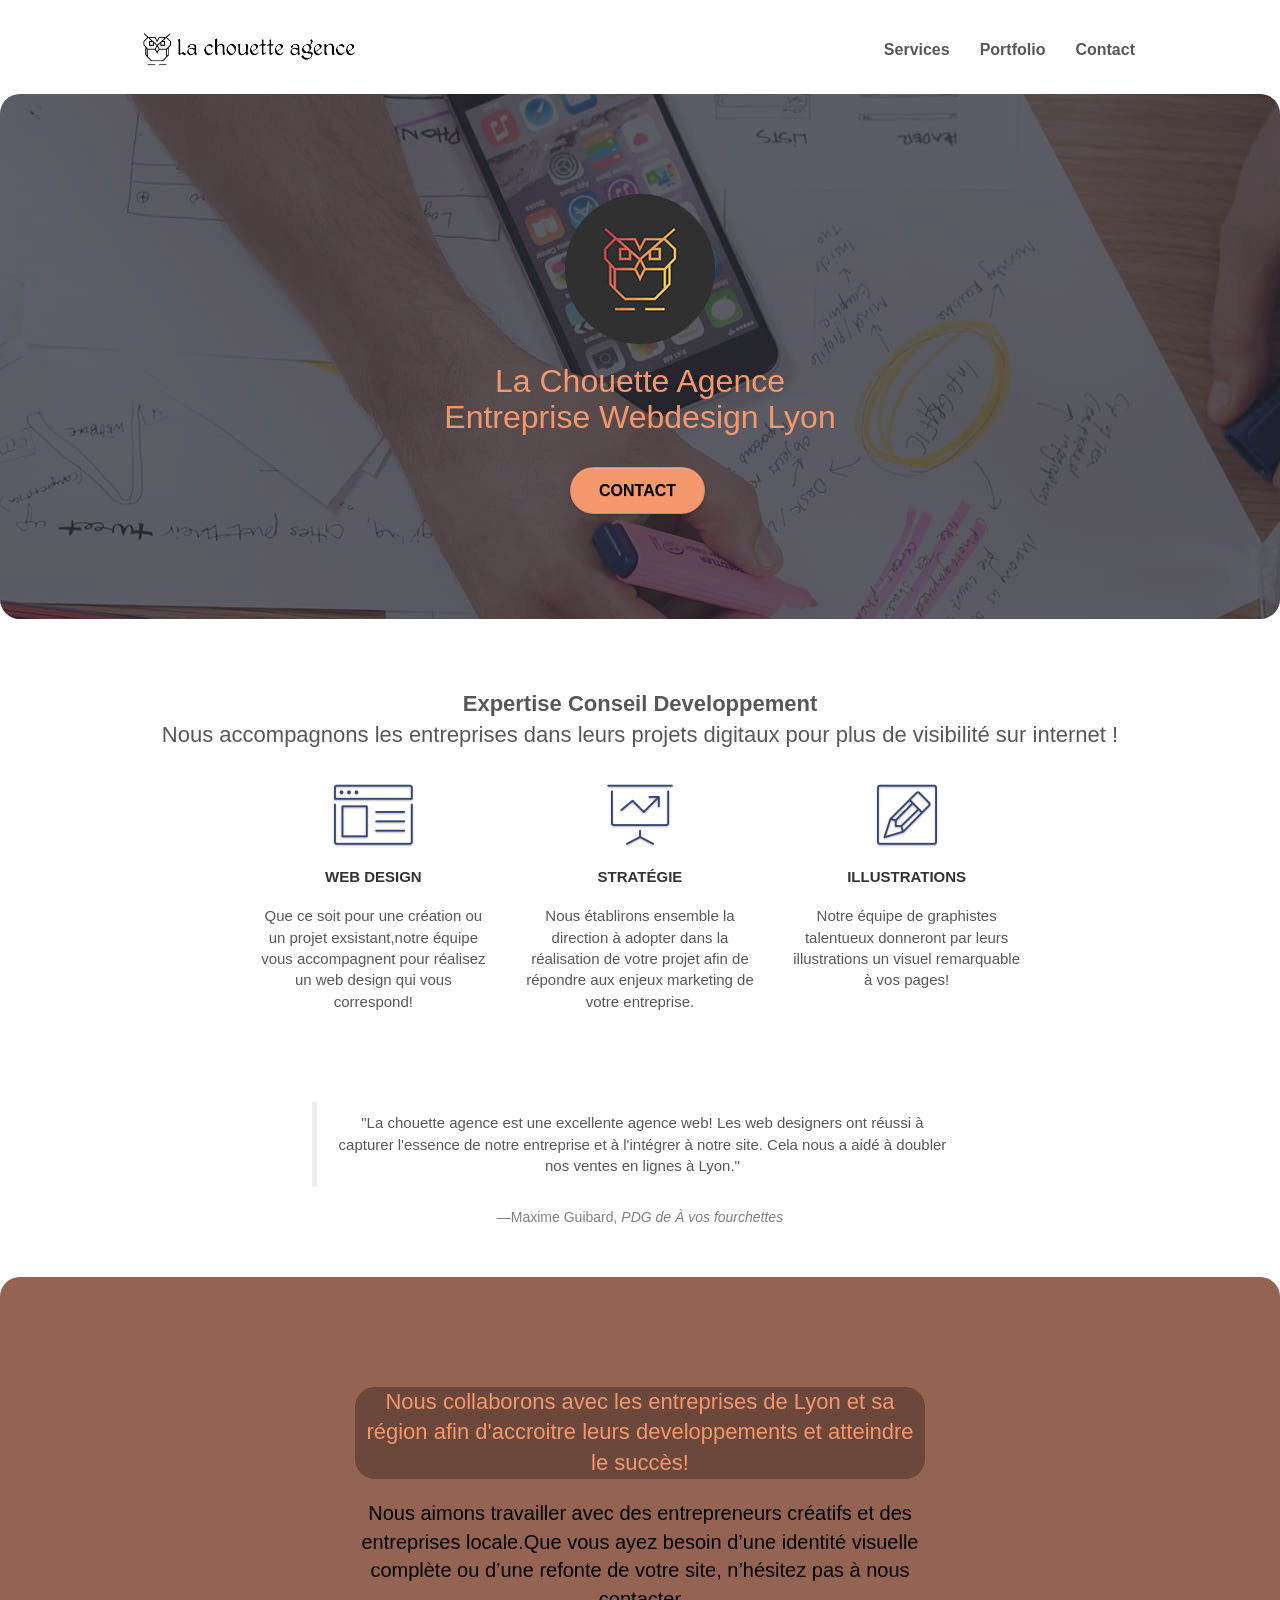
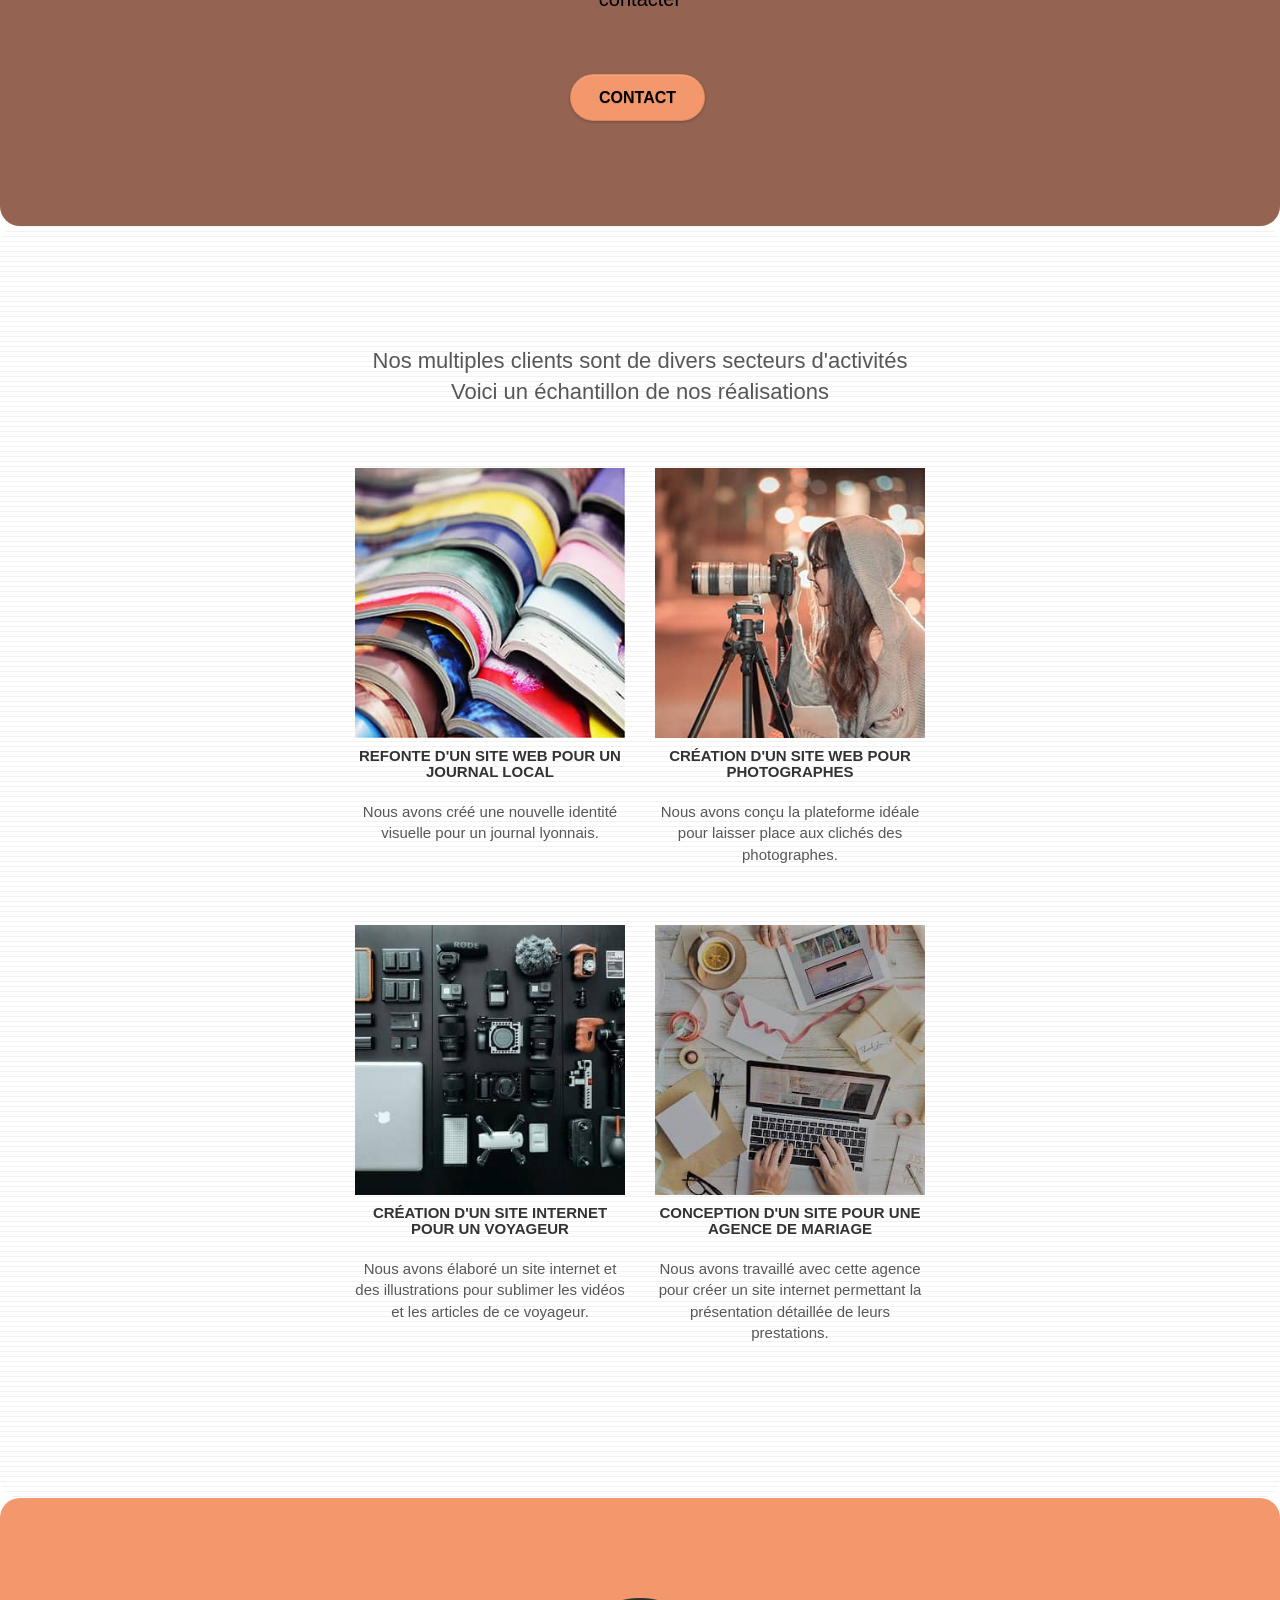
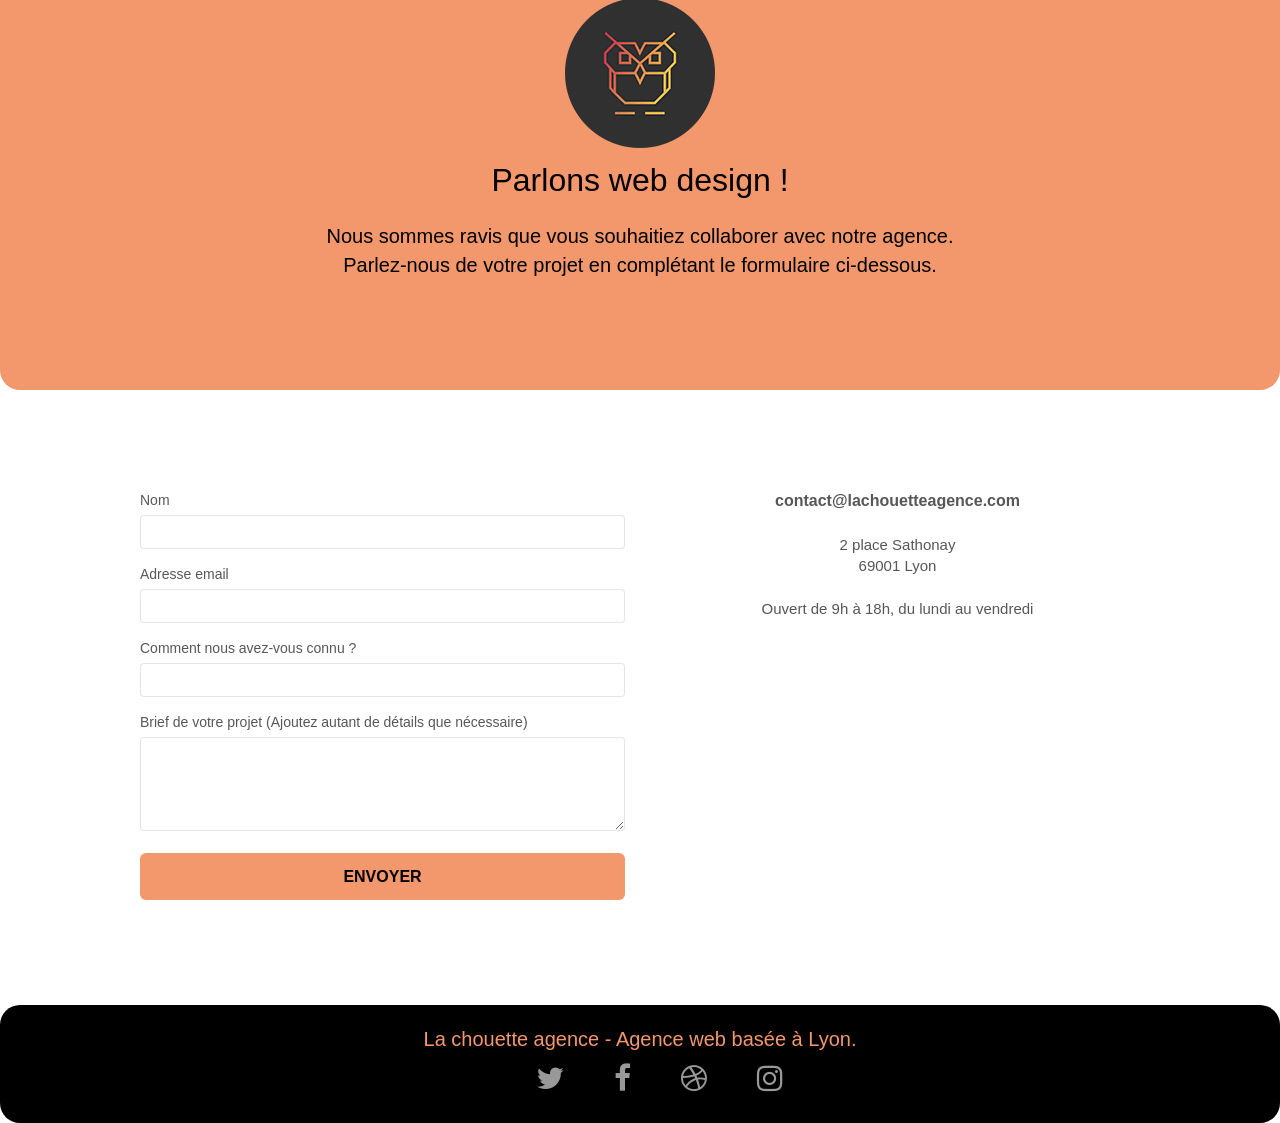
==== commit da3592b4: "no message" ====
--- a/index.html
+++ b/index.html
@@ -1,296 +1,294 @@
 <!doctype html>
 <html lang="fr">
-<head>
-	<meta charset="utf-8">
-	<title>La chouette agence - Entreprise webdesign à Lyon</title>
-    <meta name="description" content="La chouette agence entreprise de webdesign à Lyon, Expertise , conseil, strategie nous vous accompagnons et réalisont avec vous,votre projet digital! ">
-    <code><meta name="robots" content="index, follow"></code>
-	<meta name="viewport" content="width=device-width, initial-scale=1.0, viewport-fit=cover">
-	<meta name="google-site-verification" content="l4KLX0-e6pi4tzhJuRP0CZiGm5jm_e1VPVawQLPRdoo" />
-    <link rel="shortcut icon" type="image/png" href="favicon.jpg">
-    
-	<link rel="stylesheet" type="text/css" href="./css/bootstrap.css">
-	<link rel="stylesheet" type="text/css" href="style-min.css">
-	<link rel="stylesheet" type="text/css" href="./css/font-awesome.css">
-	<link rel="stylesheet" type="text/css" href="./css/et-line.css">
-	
-    
-	<script src="./js/jquery-2.1.0.js"async></script>
-	<script src="./js/bootstrap.js" async></script>
-	<script src="./js/blocs.js"async ></script>
-	<script src="./js/jquery.touchSwipe.js" async></script>
-	<script src="./js/gmaps.js" async></script>    
-    
-</head>
-<body>  
-<!-- bloc-0 -->
-<header class="bloc 1-bloc" id="bloc-0">
-	<div class="container bloc-sm">
-		<div class="navbar row">
-			<div class="navbar header">
-				<a class="navbar-brand" href="index.html">
-					<img src="img/la-chouette-agence.png" alt="Logo de l'agence : une chouette" title="Nom et logo de la chouette agence"></a>
-				<button id="nav-toggle" type="button" class="ui-navbar-toggle navbar-toggle" data-toggle="collapse" data-target=".navbar-1">
-					<span class="sr-only">Toggle navigation</span>
-					<span class="icon-bar"></span>
-					<span class="icon-bar"></span>
-					<span class="icon-bar"></span>
-				</button>
-			</div>	
-			<nav class="collapse navbar-collapse navbar-1 special-dropdown-nav">
-				<ul class="site-navigation nav navbar-nav">	
-					<li><a href="#bloc-2-services">Services</a></li>
-					<li><a href="#bloc-4-portfolio">Portfolio</a></li>
-					<li><a href="#bloc-7-contact">Contact</a></li>
-				</ul>
-			</nav>
+	<head>
+		<meta charset="utf-8">
+		<title>La chouette agence - Entreprise webdesign à Lyon</title>
+		<meta name="description" content="La chouette agence entreprise de webdesign à Lyon, Expertise , conseil, strategie nous vous accompagnons et réalisont avec vous,votre projet digital! ">
+		<meta name="robots" content="index, follow">
+		<meta name="viewport" content="width=device-width, initial-scale=1.0, viewport-fit=cover">
+		<meta name="google-site-verification" content="l4KLX0-e6pi4tzhJuRP0CZiGm5jm_e1VPVawQLPRdoo" />
+		<link rel="shortcut icon" type="image/png" href="favicon.jpg">
+		
+		<link rel="stylesheet" type="text/css" href="./css/bootstrap.css">
+		<link rel="stylesheet" type="text/css" href="style-min.css">
+		<link rel="stylesheet" type="text/css" href="./css/font-awesome.css">
+		<link rel="stylesheet" type="text/css" href="./css/et-line.css">
+		
+		
+		<script src="./js/jquery-2.1.0.js" async></script>
+		<script src="./js/bootstrap.js" async></script>
+		<script src="./js/blocs.js" async ></script>
+		<script src="./js/jquery.touchSwipe.js" defer></script>
+		<script src="./js/gmaps.js" async></script>    
+		
+	</head>
+	<body>  
+		<!-- bloc-0 -->
+		<header class="bloc 1-bloc" id="bloc-0">
+			<div class="container bloc-sm">
+				<div class="navbar row">
+					<div class="navbar header">
+						<a class="navbar-brand" href="index.html">
+							<img src="img/la-chouette-agence.png" alt="Logo de l'agence : une chouette" title="Nom et logo de la chouette agence"></a>
+						<button id="nav-toggle" type="button" class="ui-navbar-toggle navbar-toggle" data-toggle="collapse" data-target=".navbar-1">
+							<span class="sr-only">Toggle navigation</span>
+							<span class="icon-bar"></span>
+							<span class="icon-bar"></span>
+							<span class="icon-bar"></span>
+						</button>
+					</div>	
+					<nav class="collapse navbar-collapse navbar-1 special-dropdown-nav">
+						<ul class="site-navigation nav navbar-nav">	
+							<li><a href="#bloc-2-services">Services</a></li>
+							<li><a href="#bloc-4-portfolio">Portfolio</a></li>
+							<li><a href="#bloc-7-contact">Contact</a></li>
+						</ul>
+					</nav>
+				</div>
+			</div>
+		</header>
+		<!-- bloc-0 END -->
+		
+		<!-- Principal conteneur -->
+		<main class="page-container">
+		
+		<!-- bloc-1-presentation -->
+		<section class="bloc bgc-dark-slate-blue bg-banniere d-bloc bg-t-edge bloc-bg-texture texture-paper b-parallax" id="bloc-1-hero">
+			<div class="container bloc-lg">
+				<div class="row tight-width-whitespace">	
+					<div class="col-sm-12">
+						<img src="img/logo.png" class="center-block image-resize-mode" alt="La chouette agence-Entreprise webdesign à Lyon" />
+						<h1 class="text-center hero-bloc-text tc-white ">
+							La Chouette Agence <br>Entreprise Webdesign Lyon
+						</h1>
+						<div class="text-center">
+							<a href="#bloc-7-contact" class="btn btn-lg btn-clean btn-rd cta-hero btn-atomic-tangerine">Contact</a>
+						</div>
+					</div>	
+				</div>	
+			</div>
+		</section>
+		<!-- bloc-1-presentation END -->
+		
+		<!-- bloc-2-services -->
+		<section class="bloc bgc-white l-bloc" id="bloc-2-services">
+			<div class="container bloc-md">
+				<div class="row">
+					<div class="col-sm-12 text-center">
+						<h2>
+					<strong>Expertise Conseil Developpement</strong><br>Nous accompagnons les entreprises dans leurs projets digitaux pour plus de visibilité sur internet !	
+					</h2>
+					</div>
+				</div>
+				<div class="row voffset-lg med-width-whitespace">
+					<article class="col-sm-4">
+						<div class="text-center">
+							<span class="et-icon-browser sm-shadow icon-dark-slate-blue icons icon-lg"></span>
+						</div>
+						<h3 class="mg-md text-center">
+							Web design
+						</h3>
+						<p class="text-center ">
+							Que ce soit pour une création ou un projet exsistant,notre équipe vous accompagnent pour réalisez un web design qui vous correspond! 
+						</p>
+					</article>
+					<article class="col-sm-4">
+						<div class="text-center">
+							<span class="et-icon-presentation sm-shadow icon-dark-slate-blue icons icon-lg"></span>
+						</div>
+						<h3 class="mg-md text-center">
+							Stratégie
+						</h3>
+						<p class="text-center ">
+							Nous établirons ensemble la direction à adopter dans la réalisation de votre projet afin de répondre aux enjeux marketing de votre entreprise.
+						</p>
+					</article>
+					<article class="col-sm-4">
+						<div class="text-center">
+							<span class="et-icon-edit sm-shadow icon-dark-slate-blue icons icon-lg"></span>
+						</div>
+						<h3 class="mg-md text-center">
+							Illustrations
+						</h3>
+						<p class="text-center ">
+							Notre équipe de graphistes talentueux donneront par leurs illustrations un visuel remarquable à vos pages!
+						</p>
+					</article>
+				</div>
+				<div class="row voffset-lg voffset">
+					<figure class="col-xs-12 col-md-8 col-md-offset-2 text-center">
+						<blockquote>
+							<p>"La chouette agence est une excellente agence web! Les web designers ont réussi à capturer l'essence de notre entreprise et à l'intégrer à notre site. Cela nous a aidé à doubler nos ventes en lignes à Lyon."</p>
+						</blockquote>
+						<figcaption>—Maxime Guibard, <cite>PDG de À vos fourchettes</cite></figcaption>
+					</figure>
+				</div>
+			</div>
+		</section>
+		<!-- bloc-2-services END -->
+		
+		<!-- bloc-3-what-i-do -->
+		<section class="bloc tc-white bgc-atomic-tangerine bg-presentation d-bloc bloc-bg-texture texture-paper b-parallax" id="bloc-3-what-i-do">
+			<div class="container bloc-lg">
+				<div class="row tight-width-whitespace black-background">
+					<div class="col-sm-12">
+						<h2 class="mg-md text-center orange2">
+							Nous collaborons avec les entreprises de Lyon et sa région afin d'accroitre leurs developpements et atteindre le succès!
+						</h2>
+						<p class="text-center white">
+							Nous aimons travailler avec des entrepreneurs créatifs et des entreprises locale.Que vous ayez besoin d’une identité visuelle complète ou d’une refonte de votre site, n’hésitez pas à nous contacter <br><br>
+						</p>
+						<div class="text-center">
+							<a href="#bloc-7-contact" class="btn btn-lg btn-clean btn-rd cta-hero btn-atomic-tangerine">Contact</a>
+						</div>
+					</div>
+				</div>
+			</div>
+		</section>
+		<!-- bloc-3-what-i-do END -->
+		
+		<!-- bloc-4-portfolio -->
+		<div class="bloc bgc-white bg-lines-h2-bg bg-repeat l-bloc" id="bloc-4-portfolio">
+			<div class="container bloc-lg">
+				<div class="row">
+					<div class="col-sm-12 text-center">
+						<h2>Nos multiples clients sont de divers secteurs d'activités<br>
+							Voici un échantillon de nos réalisations </h2>
+					</div>
+				</div>
+				<div class="row tight-width-whitespace portfolio-row">
+					<article class="col-sm-6">
+						<a href="#" data-lightbox="img/1.jpg" data-gallery-id="gallery-1" data-caption="Refonte d'un site web pour un journal local" data-frame="snapshot-lb">
+							<img src="img/1.jpg" alt="photo de livres ouverts empilés commme des tuiles de toit" class="img-responsive portfolio-thumb"/></a>
+						<h3 class="mg-md text-center">
+							Refonte d'un site web pour un journal local
+						</h3>
+						<p class="text-center">
+							Nous avons créé une nouvelle identité visuelle pour un journal lyonnais.
+						</p>
+					</article>
+					<article class="col-sm-6">
+						<a href="#" data-lightbox="img/2.jpg" data-gallery-id="gallery-1" data-caption="Création d'un site web pour photographes" data-frame="snapshot-lb">
+							<img src="img/2.jpg" class="img-responsive portfolio-thumb" alt="image d'une femme avec appareil photo long objectif"/></a>
+						<h3 class="mg-md text-center">
+							Création d'un site web pour photographes
+						</h3>
+						<p class="text-center">
+							Nous avons conçu la plateforme idéale pour laisser place aux clichés des photographes.
+						</p>
+					</article>
+				</div>
+				<div class="row tight-width-whitespace portfolio-row">
+					<article class="col-sm-6">
+						<a href="#" data-lightbox="img/3.jpg" data-gallery-id="gallery-1" data-caption="Création d'un site internet pour un voyageur" data-frame="snapshot-lb">
+							<img src="img/3.jpg" class="img-responsive portfolio-thumb" alt="table prise de haut avec dessus materiel photos et vidéos"/></a>
+						<h3 class="mg-md text-center">
+							Création d'un site internet pour un voyageur
+						</h3>
+						<p class="text-center">
+							Nous avons élaboré un site internet et des illustrations pour sublimer les vidéos et les articles de ce voyageur.
+						</p>
+					</article>
+					<article class="col-sm-6">
+						<a href="#" data-lightbox="img/4.jpg" data-gallery-id="gallery-1" data-caption="Conception d'un site pour une agence de mariage" data-frame="snapshot-lb">
+							<img src="img/4.jpg" class="img-responsive portfolio-thumb" alt="image mimant une scene de préparation de mariage avec choix des invitations,couleur, rubans,etc..."/></a>
+						<h3 class="mg-md text-center">
+							Conception d'un site pour une agence de mariage
+						</h3>
+						<p class="text-center">
+							Nous avons travaillé avec cette agence pour créer un site internet permettant la présentation détaillée de leurs prestations.
+						</p>
+					</article>
+				</div>
+			</div>
 		</div>
-	</div>
-</header>
-<!-- bloc-0 END -->
-
-<!-- Principal conteneur -->
-<main class="page-container">
-
-<!-- bloc-1-presentation -->
-<section class="bloc bgc-dark-slate-blue bg-banniere d-bloc bg-t-edge bloc-bg-texture texture-paper b-parallax" id="bloc-1-hero">
-	<div class="container bloc-lg">
-		<div class="row tight-width-whitespace">	
-			<div class="col-sm-12">
-				<img src="img/logo.png" class="center-block image-resize-mode"alt="La chouette agence-Entreprise webdesign à Lyon" />
-				<h1 class="text-center hero-bloc-text tc-white ">
-					La Chouette Agence <br>Entreprise Webdesign Lyon
-				</h1>
-				<div class="text-center">
-					<a href="#bloc-7-contact" class="btn btn-lg btn-clean btn-rd cta-hero btn-atomic-tangerine" id="cta-hero">Contact</a>
-				</div>
-			</div>	
-		</div>	
-	</div>
-</section>
-<!-- bloc-1-presentation END -->
-
-<!-- bloc-2-services -->
-<section class="bloc bgc-white l-bloc" id="bloc-2-services">
-	<div class="container bloc-md">
-		<div class="row">
-			<div class="col-sm-12 text-center">
-				<h2>
-			<strong>Expertise Conseil Developpement</strong><br>Nous accompagnons les entreprises dans leurs projets digitaux pour plus de visibilité sur internet !</br>	
-			</h2>
+		<!-- bloc-4-portfolio END -->
+		
+		<!-- bloc-5-cta -->
+		<div class="bloc  bgc-atomic-tangerine d-bloc" id="bloc-5-cta">
+			<div class="container bloc-lg blocolor">
+				<div class="row">
+					<img src="img/logo.png" class="center-block image-resize-mode" alt="La chouette agence-Entreprise webdesign à Lyon">
+					<h2 class="mg-md text-center black">
+						Parlons web design !
+					</h2>
+					<p class="text-center white">
+						Nous sommes ravis que vous souhaitiez collaborer avec notre agence.<br>
+						Parlez-nous de votre projet en complétant le formulaire ci-dessous.
+					</p>
+				</div>
 			</div>
 		</div>
-		<div class="row voffset-lg med-width-whitespace">
-			<article class="col-sm-4">
-				<div class="text-center">
-					<span class="et-icon-browser sm-shadow icon-dark-slate-blue icons icon-lg"></span>
-				</div>
-				<h3 class="mg-md text-center">
-					Web design
-				</h3>
-				<p class="text-center ">
-					Que ce soit pour une création ou un projet exsistant,notre équipe vous accompagnent pour réalisez un web design qui vous correspond! 
-				</p>
-			</article>
-			<article class="col-sm-4">
-				<div class="text-center">
-					<span class="et-icon-presentation sm-shadow icon-dark-slate-blue icons icon-lg"></span>
-				</div>
-				<h3 class="mg-md text-center">
-					Stratégie
-				</h3>
-				<p class="text-center ">
-					Nous établirons ensemble la direction à adopter dans la réalisation de votre projet afin de répondre aux enjeux marketing de votre entreprise.
-				</p>
-			</article>
-			<article class="col-sm-4">
-				<div class="text-center">
-					<span class="et-icon-edit sm-shadow icon-dark-slate-blue icons icon-lg"></span>
-				</div>
-				<h3 class="mg-md text-center">
-					Illustrations
-				</h3>
-				<p class="text-center ">
-					Notre équipe de graphistes talentueux donneront par leurs illustrations un visuel remarquable à vos pages!
-				</p>
-			</article>
+		<!-- bloc-5-cta END -->
+		<!-- bloc-7 -->
+		<div class="bloc bgc-white l-bloc" id="bloc-7-contact">
+			<div class="container bloc-lg">
+				<div class="row">
+					<div class="col-sm-6">
+						<form id="form_1">
+							<div class="form-group">
+								<label for="name">
+									Nom
+								</label>
+								<input id="name" class="form-control" required />
+							</div>
+							<div class="form-group">
+								<label for="email">
+									Adresse email
+								</label>
+								<input id="email" class="form-control" type="email" required />
+							</div>
+							<div class="form-group">
+								<label for="message2">
+									Comment nous avez-vous connu ?
+								</label>
+								<input id="message2" class="form-control" type="email" required />
+							</div>
+							<div class="form-group">
+								<label for="message">
+									Brief de votre projet (Ajoutez autant de détails que nécessaire)<br>
+								</label><textarea id="message" class="form-control" rows="4" cols="50" required></textarea>
+							</div> 
+							<button class="bloc-button btn btn-lg btn-block cta-hero btn-atomic-tangerine" type="submit">
+								Envoyer
+							</button>
+						</form>
+					</div>
+					<div class="col-sm-6">
+						<p class="mail_div">
+							<span class="mail">contact@lachouetteagence.com</span><br><br>2 place Sathonay <br>69001 Lyon<br><br>Ouvert de 9h à 18h, du lundi au vendredi<br>
+						</p>
+					</div>
+				</div>
+			</div>
 		</div>
-		<div class="row voffset-lg voffset">
-			<figure class="col-xs-12 col-md-8 col-md-offset-2 text-center">
-				<blockquote>
-					<p>"La chouette agence est une excellente agence web! Les web designers ont réussi à capturer l'essence de notre entreprise et à l'intégrer à notre site. Cela nous a aidé à doubler nos ventes en lignes à Lyon."</p>
-				</blockquote>
-				<figcaption>—Maxime Guibard, <cite>PDG de À vos fourchettes</cite></figcaption>
-			</figure>
-		</div>
-	</div>
-</section>
-<!-- bloc-2-services END -->
-
-<!-- bloc-3-what-i-do -->
-<section class="bloc tc-white bgc-atomic-tangerine bg-presentation d-bloc bloc-bg-texture texture-paper b-parallax" id="bloc-3-what-i-do">
-	<div class="container bloc-lg">
-		<div class="row tight-width-whitespace black-background">
-			<div class="col-sm-12">
-				<h2 class="mg-md text-center orange2">
-					Nous collaborons avec les entreprises de Lyon et sa région afin d'accroitre leurs developpements et atteindre le succès!
-				</h2>
-				<p class="text-center white">
-					Nous aimons travailler avec des entrepreneurs créatifs et des entreprises locale.Que vous ayez besoin d’une identité visuelle complète ou d’une refonte de votre site, n’hésitez pas à nous contacter <br><br>
-					<div class="text-center">
-						<a href="#bloc-7-contact" class="btn btn-lg btn-clean btn-rd cta-hero btn-atomic-tangerine" id="cta-hero">Contact</a>
-					</div>
-				</p>
-			</div>
-		</div>
-	</div>
-</section>
-<!-- bloc-3-what-i-do END -->
-
-<!-- bloc-4-portfolio -->
-<div class="bloc bgc-white bg-lines-h2-bg bg-repeat l-bloc" id="bloc-4-portfolio">
-	<div class="container bloc-lg">
-		<div class="row">
-			<div class="col-sm-12 text-center">
-				<h2>Nos multiples clients sont de divers secteurs d'activités<br>
-					Voici un échantillon de nos réalisations </h2>
-			</div>
-		</div>
-		<div class="row tight-width-whitespace portfolio-row">
-			<article class="col-sm-6">
-				<a href="#" data-lightbox="img/1.jpg" data-gallery-id="gallery-1" data-caption="Refonte d'un site web pour un journal local" data-frame="snapshot-lb">
-					<img src="img/1.jpg" alt="photo de livres ouverts empilés commme des tuiles de toit" class="img-responsive portfolio-thumb"/></a>
-				<h3 class="mg-md text-center">
-					Refonte d'un site web pour un journal local
-				</h3>
-				<p class="text-center">
-					Nous avons créé une nouvelle identité visuelle pour un journal lyonnais.
-				</p>
-			</article>
-			<article class="col-sm-6">
-				<a href="#" data-lightbox="img/2.jpg" data-gallery-id="gallery-1" data-caption="Création d'un site web pour photographes" data-frame="snapshot-lb">
-					<img src="img/2.jpg" class="img-responsive portfolio-thumb" alt="image d'une femme avec appareil photo long objectif"/></a>
-				<h3 class="mg-md text-center">
-					Création d'un site web pour photographes
-				</h3>
-				<p class="text-center">
-					Nous avons conçu la plateforme idéale pour laisser place aux clichés des photographes.
-				</p>
-			</article>
-		</div>
-		<div class="row tight-width-whitespace portfolio-row">
-			<article class="col-sm-6">
-				<a href="#" data-lightbox="img/3.jpg" data-gallery-id="gallery-1" data-caption="Création d'un site internet pour un voyageur" data-frame="snapshot-lb">
-					<img src="img/3.jpg" class="img-responsive portfolio-thumb" alt="table prise de haut avec dessus materiel photos et vidéos"/></a>
-				<h3 class="mg-md text-center">
-					Création d'un site internet pour un voyageur
-				</h3>
-				<p class="text-center">
-					Nous avons élaboré un site internet et des illustrations pour sublimer les vidéos et les articles de ce voyageur.
-				</p>
-			</article>
-			<article class="col-sm-6">
-				<a href="#" data-lightbox="img/4.jpg" data-gallery-id="gallery-1" data-caption="Conception d'un site pour une agence de mariage" data-frame="snapshot-lb">
-					<img src="img/4.jpg" class="img-responsive portfolio-thumb" alt="image mimant une scene de préparation de mariage avec choix des invitations,couleur, rubans,etc..."/></a>
-				<h3 class="mg-md text-center">
-					Conception d'un site pour une agence de mariage
-				</h3>
-				<p class="text-center">
-					Nous avons travaillé avec cette agence pour créer un site internet permettant la présentation détaillée de leurs prestations.
-				</p>
-			</article>
-		</div>
-	</div>
-</div>
-<!-- bloc-4-portfolio END -->
-
-<!-- bloc-5-cta -->
-<div class="bloc  bgc-atomic-tangerine d-bloc" id="bloc-5-cta">
-	<div class="container bloc-lg blocolor">
-		<div class="row">
-			<img src="img/logo.png"class="center-block image-resize-mode"alt="La chouette agence-Entreprise webdesign à Lyon">
-			<h2 class="mg-md text-center black">
-				Parlons web design !
-			</h2>
-			<p class="text-center white">
-				Nous sommes ravis que vous souhaitiez collaborer avec notre agence.<br>
-				Parlez-nous de votre projet en complétant le formulaire ci-dessous.
-			</p>
-		</div>
-	</div>
-</div>
-<!-- bloc-5-cta END -->
-<!-- bloc-7 -->
-<section class="bloc bgc-white l-bloc" id="bloc-7-contact">
-	<div class="container bloc-lg">
-		<div class="row">
-			<div class="col-sm-6">
-				<form id="form_1" novalidate success-msg="Your message has been sent." fail-msg="Sorry it seems that our mail server is not responding, Sorry for the inconvenience!">
-					<div class="form-group">
-						<label for="name">
-							Nom
-						</label>
-						<input id="name" class="form-control" required />
-					</div>
-					<div class="form-group">
-						<label for="email">
-							Adresse email
-						</label>
-						<input id="email" class="form-control" type="email" required />
-					</div>
-					<div class="form-group">
-						<label for="message2">
-							Comment nous avez-vous connu ?
-						</label>
-						<input id="message2" class="form-control" type="email" required id="input_504" />
-					</div>
-					<div class="form-group">
-						<label for="message">
-							Brief de votre projet (Ajoutez autant de détails que nécessaire)<br>
-						</label><textarea id="message" class="form-control" rows="4" cols="50" required></textarea>
-					</div> 
-					<button class="bloc-button btn btn-lg btn-block cta-hero btn-atomic-tangerine" type="submit">
-						Envoyer
-					</button>
-				</form>
-			</div>
-			<div class="col-sm-6">
-				<p class="mail_div">
-					<span class="mail">contact@lachouetteagence.com</span><br><br>2 place Sathonay <br>69001 Lyon<br><br>Ouvert de 9h à 18h, du lundi au vendredi<br>
-				</p>
-			</div>
-		</div>
-	</div>
-</section>
-<!-- bloc-7 END -->
-
-<!-- Footer - bloc-8 -->
-<div class="bloc bgc-atomic-tangerine2 d-bloc" id="bloc-8">
-	<div class="container bloc-sm">
-		<div class="row">
-			<div class="col-sm-12">
-				<p class="text-center orange">
-					La chouette agence - Agence web basée à Lyon.<br>
-				</p>
-				<div class="row row-no-gutters social">
-					<div class="col-sm-3">
-						<ul class="text-center social_net_div">
-							<li><a class="social" href="https://twitter.com/?lang=fr" aria-label="twitter" ><span class="fa fa-twitter icon-md"></span></a></li>
-							<li><a class="social" href="https://fr-fr.facebook.com/" aria-label="facebook"><span class="fa fa-facebook icon-md"></span></a></li>
-							<li><a class="social" href="https://dribbble.com" aria-label="dribble"><span class="fa fa-dribbble icon-md"></span></a></li>
-							<li><a class="social" href="https://www.instagram.com/?hl=fr"aria-label="instagram"><span class="fa fa-instagram icon-md"></span></a></li>	
-						</ul>
-					</div>
-				</div>
-			</div>
-		</div>
-	</div>
-</div>
-<!-- Footer - bloc-8 END -->
-
-</div>
-<!-- Principal conteneur END -->
-    
-
-</body>
+		<!-- bloc-7 END -->
+		
+		<!-- Footer - bloc-8 -->
+		<footer class="bloc bgc-atomic-tangerine2 d-bloc" id="bloc-8">
+			<div class="container bloc-sm">
+				<div class="row">
+					<div class="col-sm-12">
+						<p class="text-center orange">
+							La chouette agence - Agence web basée à Lyon.<br>
+						</p>
+						<div class="row row-no-gutters social">
+							<div class="col-sm-3">
+								<ul class="text-center social_net_div">
+									<li><a class="social" href="https://twitter.com/?lang=fr" aria-label="twitter" ><span class="fa fa-twitter icon-md"></span></a></li>
+									<li><a class="social" href="https://fr-fr.facebook.com/" aria-label="facebook"><span class="fa fa-facebook icon-md"></span></a></li>
+									<li><a class="social" href="https://dribbble.com" aria-label="dribble"><span class="fa fa-dribbble icon-md"></span></a></li>
+									<li><a class="social" href="https://www.instagram.com/?hl=fr" aria-label="instagram"><span class="fa fa-instagram icon-md"></span></a></li>	
+								</ul>
+							</div>
+						</div>
+					</div>
+				</div>
+			</div>
+		</footer>
+		<!-- Footer - bloc-8 END -->
+		
+		</main>
+		<!-- Principal conteneur END -->
+	</body>	
 </html>
